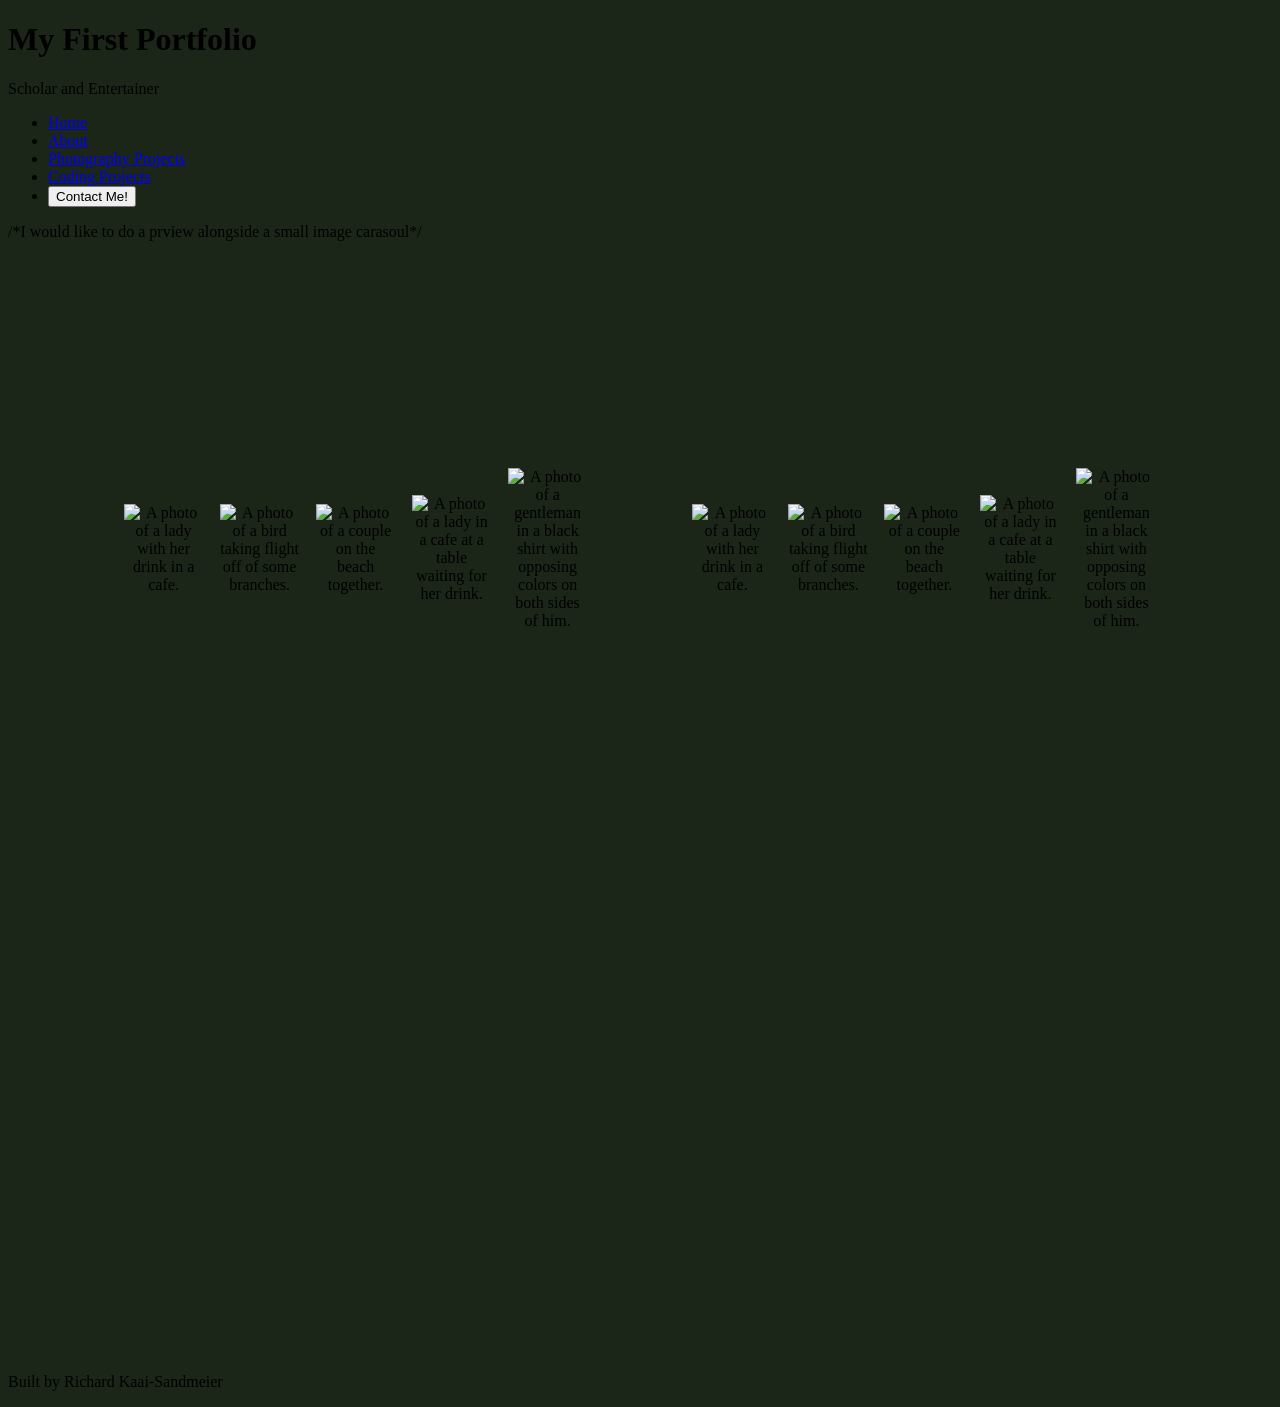
==== index.html @ e30ceefb "Iteration on 5/2/20205 I created the revolving images for my photographs added to this project also " ====
<!DOCTYPE html>
<html lang="en">
<head>
    <meta charset="UTF-8">
    <meta name="viewport" content="width=device-width, initial-scale=1.0">
    <link rel="stylesheet" href="styles.css">
    <title>My First Portfolio</title>
</head>
<body>
    <header>
        <h1>My First Portfolio</h1>
        <p>Scholar and Entertainer</p>
    </header>
    <nav>
        <ul>
            <li><a href="index.html">Home</a></li>
            <li><a href="about.html">About</a></li>
            <li><a href="photography.html">Photography Projects</a></li>
            <li><a href="coding.html">Coding Projects</a></li>
            <li><button popovertarget="popup">Contact Me!</a></li>
        </ul>
    </nav>
    <main>
        
        /*I would like to do a prview alongside a small image carasoul*/
<div class="carousel">
    <div class="group">
        <img src="images/ladyatthecafephoto.webp" alt="A photo of a lady with her drink in a cafe.">
        <img src="images/borbphoto.webp" alt="A photo of a bird taking flight off of some branches.">
        <img src="images/coupleonthebeachphoto.webp" alt="A photo of a couple on the beach together.">
        <img src="images/ladyincafe2photo.webp" alt="A photo of a lady in a cafe at a table waiting for her drink.">
        <img src="images/photo1.webp" alt="A photo of a gentleman in a black shirt with opposing colors on both sides of him.">
    </div>
    <div aria-hidden class="group">
        <img src="images/ladyatthecafephoto.webp" alt="A photo of a lady with her drink in a cafe.">
        <img src="images/borbphoto.webp" alt="A photo of a bird taking flight off of some branches.">
        <img src="images/coupleonthebeachphoto.webp" alt="A photo of a couple on the beach together.">
        <img src="images/ladyincafe2photo.webp" alt="A photo of a lady in a cafe at a table waiting for her drink.">
        <img src="images/photo1.webp" alt="A photo of a gentleman in a black shirt with opposing colors on both sides of him.">
    </div>
</div>

<div class="carousel">
    <div class="group">
        <img src="" alt="">
        <img src="" alt="">
        <img src="" alt="">

        <img src="" alt="">
        <img src="" alt="">
        <img src="" alt="">
    </div>
</div>

<div id="popup" popover>
/* This is a pop up that will happen when they click the contact button */
    <h2>Contact</h2>
    <p>
        Here is how you can contact me!
    </p>
</div>

    </main>
    <footer>
        <p>Built by Richard Kaai-Sandmeier</p>
    </footer>
</body>
</html>
---- styles.css ----
/* CSS by Richard Kaai-Sandmeier*/
/*
Color Pallete
    light grey: #A4A4A6
    dark grey: #1B2619
    dark green: #162607
    light green: #595738
    light brown: #734136
*/

/* GLOBAL (base) MOBILE FIRST */
body{
    background-color: #1B2619;
}

/* carousel video credit from: https://www.youtube.com/watch?v=KD1Yo8a_Qis or coding2go */

.carousel{
    margin: 100px auto;
    width: 90%;
    display: flex;
    overflow-x: auto;
}
.carousel::-webkit-scrollbar{
    display: none;
}

.group{
    display: flex;
    align-items: center;
    justify-content: center;
    animation: spin 10s infinite linear;
}

.group img{
    flex: 0 0 5em;
    height: 25rem;
    padding: .5rem;
    font: 3rem;
    text-align: center;
    align-content: center;
}

@keyframes spin{
    from {translate: 0;}
    to{translate: -100%;}
}
/*Following this logic add a hover effect for when the mouse is on the image and have it show a small description of the image and when it was taken or what it is
Try following along for this video: https://www.youtube.com/watch?v=hr4JiDr7Aec
*/
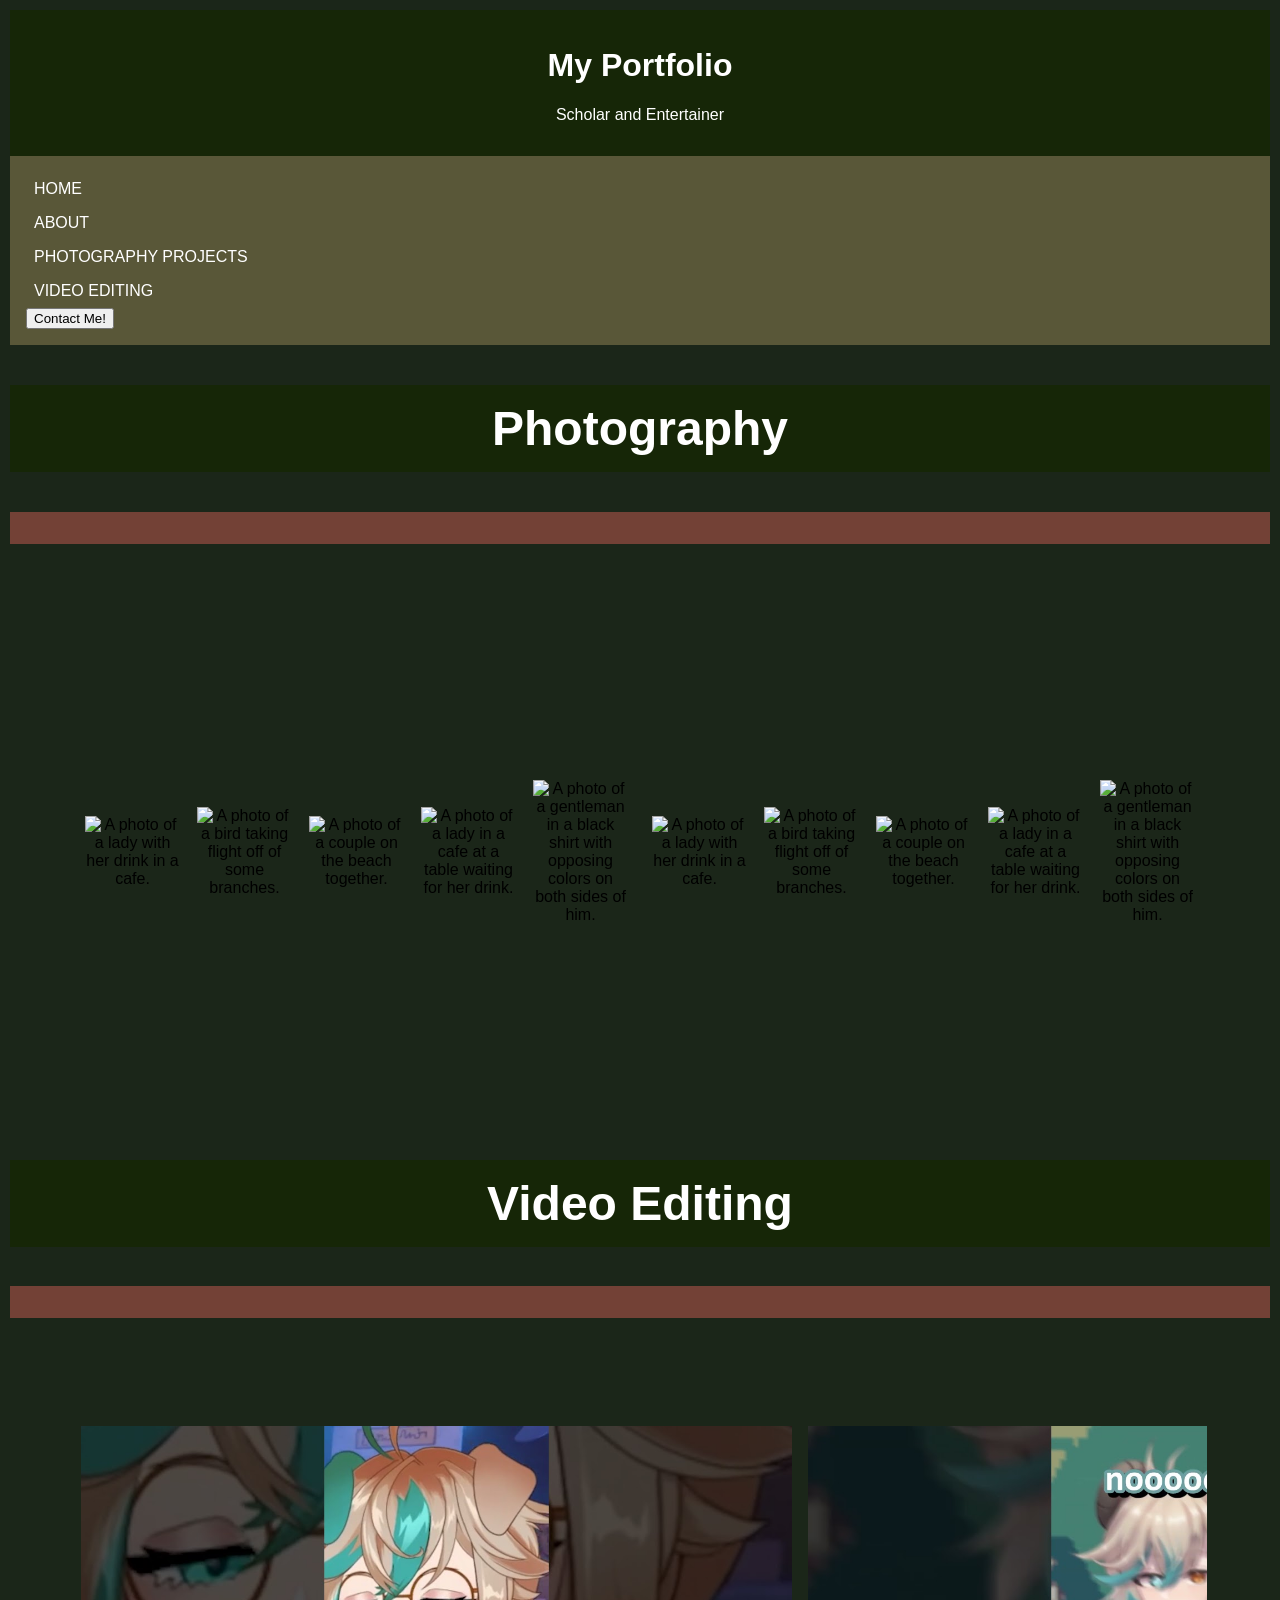
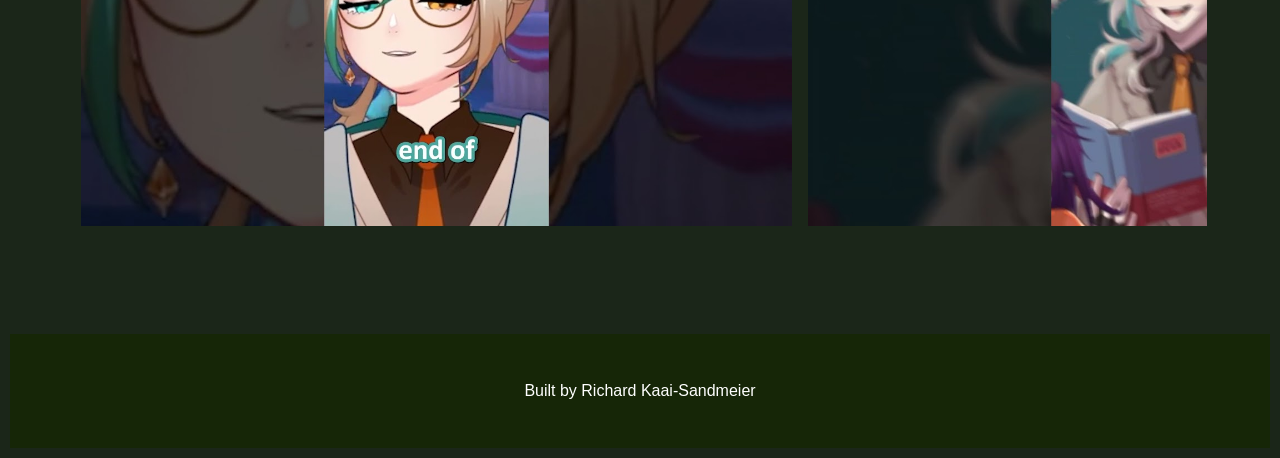
==== commit 23e8863e: "CSS Added and more HTML I added more HTML and Redid some pages. I am trying to make it mobile first " ====
--- a/index.html
+++ b/index.html
@@ -8,61 +8,77 @@
 </head>
 <body>
     <header>
-        <h1>My First Portfolio</h1>
+        <h1>My Portfolio</h1>
         <p>Scholar and Entertainer</p>
     </header>
+
     <nav>
         <ul>
             <li><a href="index.html">Home</a></li>
             <li><a href="about.html">About</a></li>
             <li><a href="photography.html">Photography Projects</a></li>
-            <li><a href="coding.html">Coding Projects</a></li>
+            <li><a href="VideoEditing.html">Video Editing</a></li>
             <li><button popovertarget="popup">Contact Me!</a></li>
         </ul>
     </nav>
-    <main>
-        
-        /*I would like to do a prview alongside a small image carasoul*/
-<div class="carousel">
-    <div class="group">
-        <img src="images/ladyatthecafephoto.webp" alt="A photo of a lady with her drink in a cafe.">
-        <img src="images/borbphoto.webp" alt="A photo of a bird taking flight off of some branches.">
-        <img src="images/coupleonthebeachphoto.webp" alt="A photo of a couple on the beach together.">
-        <img src="images/ladyincafe2photo.webp" alt="A photo of a lady in a cafe at a table waiting for her drink.">
-        <img src="images/photo1.webp" alt="A photo of a gentleman in a black shirt with opposing colors on both sides of him.">
+
+<main>
+    <div class="title">
+        <h2>Photography</h2>
+        <p></p>
+        <div class="carousel">
+            <div class="group">
+                <img src="images/ladyatthecafephoto.webp" alt="A photo of a lady with her drink in a cafe.">
+                <img src="images/borbphoto.webp" alt="A photo of a bird taking flight off of some branches.">
+                <img src="images/coupleonthebeachphoto.webp" alt="A photo of a couple on the beach together.">
+                <img src="images/ladyincafe2photo.webp" alt="A photo of a lady in a cafe at a table waiting for her drink.">
+                <img src="images/photo1.webp" alt="A photo of a gentleman in a black shirt with opposing colors on both sides of him.">
+            </div>
+            <div aria-hidden class="group">
+                <img src="images/ladyatthecafephoto.webp" alt="A photo of a lady with her drink in a cafe.">
+                <img src="images/borbphoto.webp" alt="A photo of a bird taking flight off of some branches.">
+                <img src="images/coupleonthebeachphoto.webp" alt="A photo of a couple on the beach together.">
+                <img src="images/ladyincafe2photo.webp" alt="A photo of a lady in a cafe at a table waiting for her drink.">
+                <img src="images/photo1.webp" alt="A photo of a gentleman in a black shirt with opposing colors on both sides of him.">
+            </div>
+        </div>
     </div>
-    <div aria-hidden class="group">
-        <img src="images/ladyatthecafephoto.webp" alt="A photo of a lady with her drink in a cafe.">
-        <img src="images/borbphoto.webp" alt="A photo of a bird taking flight off of some branches.">
-        <img src="images/coupleonthebeachphoto.webp" alt="A photo of a couple on the beach together.">
-        <img src="images/ladyincafe2photo.webp" alt="A photo of a lady in a cafe at a table waiting for her drink.">
-        <img src="images/photo1.webp" alt="A photo of a gentleman in a black shirt with opposing colors on both sides of him.">
+
+    <div class="title">
+        <h2>Video Editing</h2>
+        <p></p>
+        <div class="carousel">
+            <div class="group">
+                <img src="Images/TT (1).jpg" alt="Thumbnail for the first tiktok of atlas which has end of as text.">
+                <img src="Images/TT (2).jpg" alt="Atlas screaming nooooooo in response to something happening in game">
+                <img src="Images/TT (3).jpg" alt="A surprised picture of Atlas as a thumbnail for tiktok">
+                <img src="Images/YT 1.jpg" alt="Thumbnail of one of Richie's first YT videos on escape from Tarkov">
+                <img src="Images/TT (4).jpg" alt="A video fo Atlas reading chat">
+                <img src="Images/TT (5).jpg" alt="A thumbnail of Atlas in a dog form as the thumbnail.">
+                <img src="Images/YT 2.jpg" alt="The last video that Richie has edited which was on a horror game.">
+
+                <img src="Images/TT (1).jpg" alt="Thumbnail for the first tiktok of atlas which has end of as text.">
+                <img src="Images/TT (2).jpg" alt="Atlas screaming nooooooo in response to something happening in game">
+                <img src="Images/TT (3).jpg" alt="A surprised picture of Atlas as a thumbnail for tiktok">
+                <img src="Images/YT 1.jpg" alt="Thumbnail of one of Richie's first YT videos on escape from Tarkov">
+                <img src="Images/TT (4).jpg" alt="A video fo Atlas reading chat">
+                <img src="Images/TT (5).jpg" alt="A thumbnail of Atlas in a dog form as the thumbnail.">
+                <img src="Images/YT 2.jpg" alt="The last video that Richie has edited which was on a horror game.">
+            </div>
+        </div>
     </div>
-</div>
 
-<div class="carousel">
-    <div class="group">
-        <img src="" alt="">
-        <img src="" alt="">
-        <img src="" alt="">
+    <div id="popup" popover>
+    /* This is a pop up that will happen when they click the contact button */
+        <h2>Contact</h2>
+        <p>
+            Here is how you can contact me!
+        </p>
+    </div>
+</main>
 
-        <img src="" alt="">
-        <img src="" alt="">
-        <img src="" alt="">
-    </div>
-</div>
-
-<div id="popup" popover>
-/* This is a pop up that will happen when they click the contact button */
-    <h2>Contact</h2>
-    <p>
-        Here is how you can contact me!
-    </p>
-</div>
-
-    </main>
-    <footer>
-        <p>Built by Richard Kaai-Sandmeier</p>
-    </footer>
+<footer>
+    <p>Built by Richard Kaai-Sandmeier</p>
+</footer>
 </body>
 </html>
--- a/styles.css
+++ b/styles.css
@@ -11,6 +11,61 @@
 /* GLOBAL (base) MOBILE FIRST */
 body{
     background-color: #1B2619;
+    margin: 0;
+    padding: 10px;
+    font-family: Verdana, Geneva, Tahoma, sans-serif;
+}
+
+header {
+    background-color: #162607;
+    color: white;
+    text-align: center;
+    padding: 1rem;
+}
+
+nav {
+    background-color: #595738;
+    padding: 1rem;
+    display: flex;
+}
+
+nav ul {
+    list-style: none;
+    margin: 0;
+    padding: 0;
+}
+
+nav a {
+    color: white;
+    text-decoration: none;
+    padding: 0.5rem;
+    display: inline-block;
+    text-transform:uppercase;
+}
+nav a:hover {
+    background-color: #734136;
+}
+
+.title h2{
+    font-size: 3rem;
+    background-color: #162607;
+    color: white;
+    text-align: center;
+    padding: 1rem;
+}
+.title p{
+    font-size: 1.5rem;
+    background-color: #734136;
+    color: white;
+    text-align: center;
+    padding: 1rem;
+}
+
+footer{
+    background-color: #162607;
+    padding: 2rem;
+    text-align: center;
+    color: white;
 }
 
 /* carousel video credit from: https://www.youtube.com/watch?v=KD1Yo8a_Qis or coding2go */
@@ -21,6 +76,7 @@
     display: flex;
     overflow-x: auto;
 }
+
 .carousel::-webkit-scrollbar{
     display: none;
 }
@@ -30,10 +86,26 @@
     align-items: center;
     justify-content: center;
     animation: spin 10s infinite linear;
+    width:auto;
+}
+.group2{
+    display: flex;
+    align-items: center;
+    justify-content: center;
+    animation: spin 27s infinite linear;
+    width:auto;
 }
 
 .group img{
-    flex: 0 0 5em;
+    flex: 0 0 6em;
+    height: 25rem;
+    padding: .5rem;
+    font: 3rem;
+    text-align: center;
+    align-content: center;
+}
+.group2 img{
+    flex: 0 0 6em;
     height: 25rem;
     padding: .5rem;
     font: 3rem;
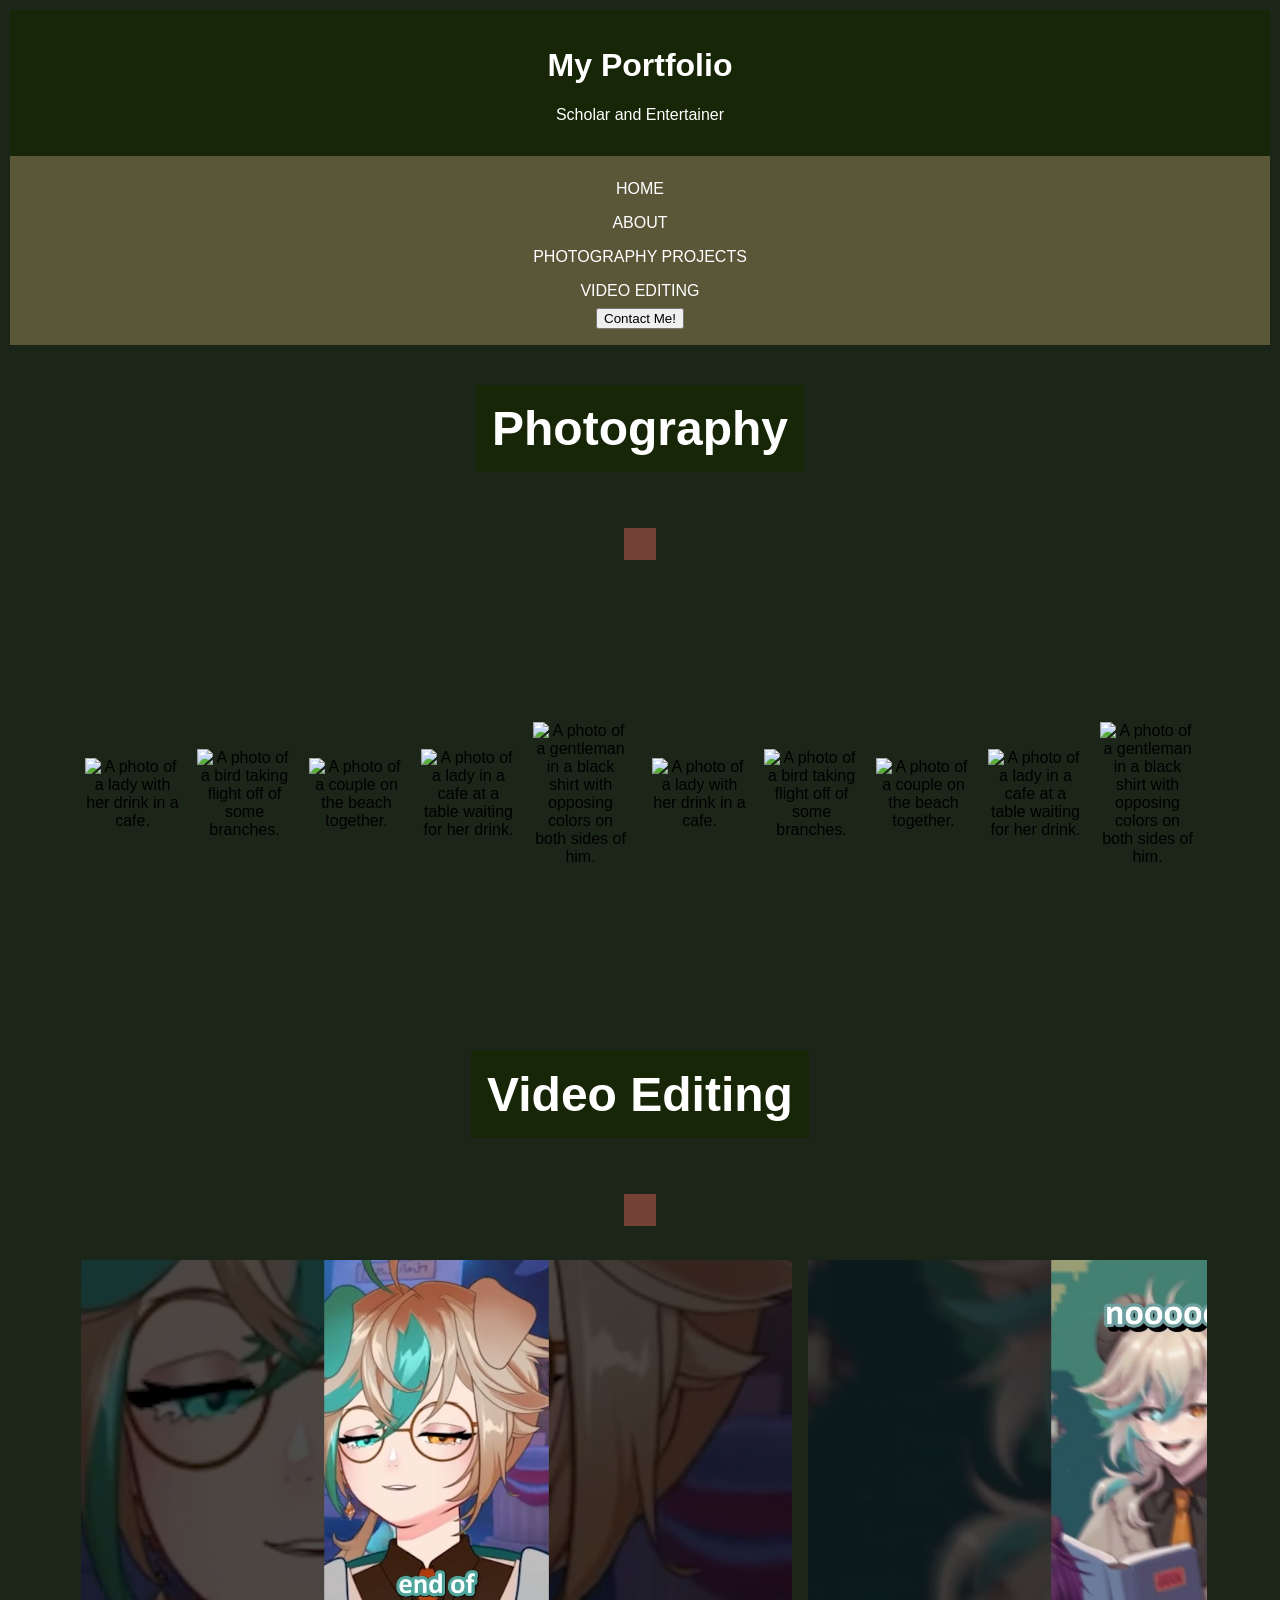
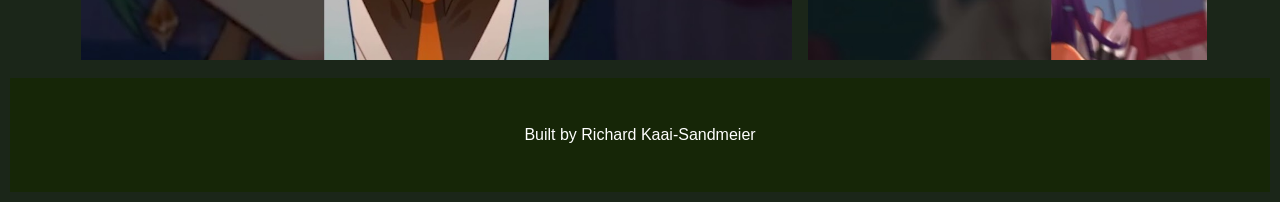
==== commit 8fb0f8f6: "Some CSS Work and HTML Fixing once again" ====
--- a/index.html
+++ b/index.html
@@ -56,7 +56,8 @@
                 <img src="Images/TT (4).jpg" alt="A video fo Atlas reading chat">
                 <img src="Images/TT (5).jpg" alt="A thumbnail of Atlas in a dog form as the thumbnail.">
                 <img src="Images/YT 2.jpg" alt="The last video that Richie has edited which was on a horror game.">
-
+            </div>
+            <div aria-hidden class="group">
                 <img src="Images/TT (1).jpg" alt="Thumbnail for the first tiktok of atlas which has end of as text.">
                 <img src="Images/TT (2).jpg" alt="Atlas screaming nooooooo in response to something happening in game">
                 <img src="Images/TT (3).jpg" alt="A surprised picture of Atlas as a thumbnail for tiktok">
@@ -68,12 +69,19 @@
         </div>
     </div>
 
-    <div id="popup" popover>
-    /* This is a pop up that will happen when they click the contact button */
+    <div class="popup" id="popup" popover>
         <h2>Contact</h2>
+        <h3>
+            Here is how you can contact me!
+        </h3>
         <p>
-            Here is how you can contact me!
+            Phone: (951)348-9174
         </p>
+            Email: KaaiSandmeierrichard@gmail.com
+        <p>
+            Other Social Media: @richard_kaai_sandmeier
+        </p>
+        <p class="endmessage">Please click anywhere outside the box to close it.</p>
     </div>
 </main>
 
--- a/styles.css
+++ b/styles.css
@@ -27,6 +27,8 @@
     background-color: #595738;
     padding: 1rem;
     display: flex;
+    justify-content: center;
+    text-align: center;
 }
 
 nav ul {
@@ -54,11 +56,16 @@
     padding: 1rem;
 }
 .title p{
-    font-size: 1.5rem;
+    font-size: 1rem;
     background-color: #734136;
     color: white;
     text-align: center;
     padding: 1rem;
+}
+.title {
+    display: flex;
+    flex-direction: column;
+    align-items: center;
 }
 
 footer{
@@ -68,13 +75,28 @@
     color: white;
 }
 
+.popup{
+    background-color: #1B2619;
+    color: white;
+    text-align: center;
+    padding: 2rem;
+    position: fixed;
+}
+
+.endmessage{
+    font-size: .75rem;
+    color: #A4A4A6;
+}
+
+
 /* carousel video credit from: https://www.youtube.com/watch?v=KD1Yo8a_Qis or coding2go */
 
 .carousel{
-    margin: 100px auto;
+    margin: 10px auto;
     width: 90%;
     display: flex;
     overflow-x: auto;
+    ;
 }
 
 .carousel::-webkit-scrollbar{
@@ -88,23 +110,8 @@
     animation: spin 10s infinite linear;
     width:auto;
 }
-.group2{
-    display: flex;
-    align-items: center;
-    justify-content: center;
-    animation: spin 27s infinite linear;
-    width:auto;
-}
 
 .group img{
-    flex: 0 0 6em;
-    height: 25rem;
-    padding: .5rem;
-    font: 3rem;
-    text-align: center;
-    align-content: center;
-}
-.group2 img{
     flex: 0 0 6em;
     height: 25rem;
     padding: .5rem;
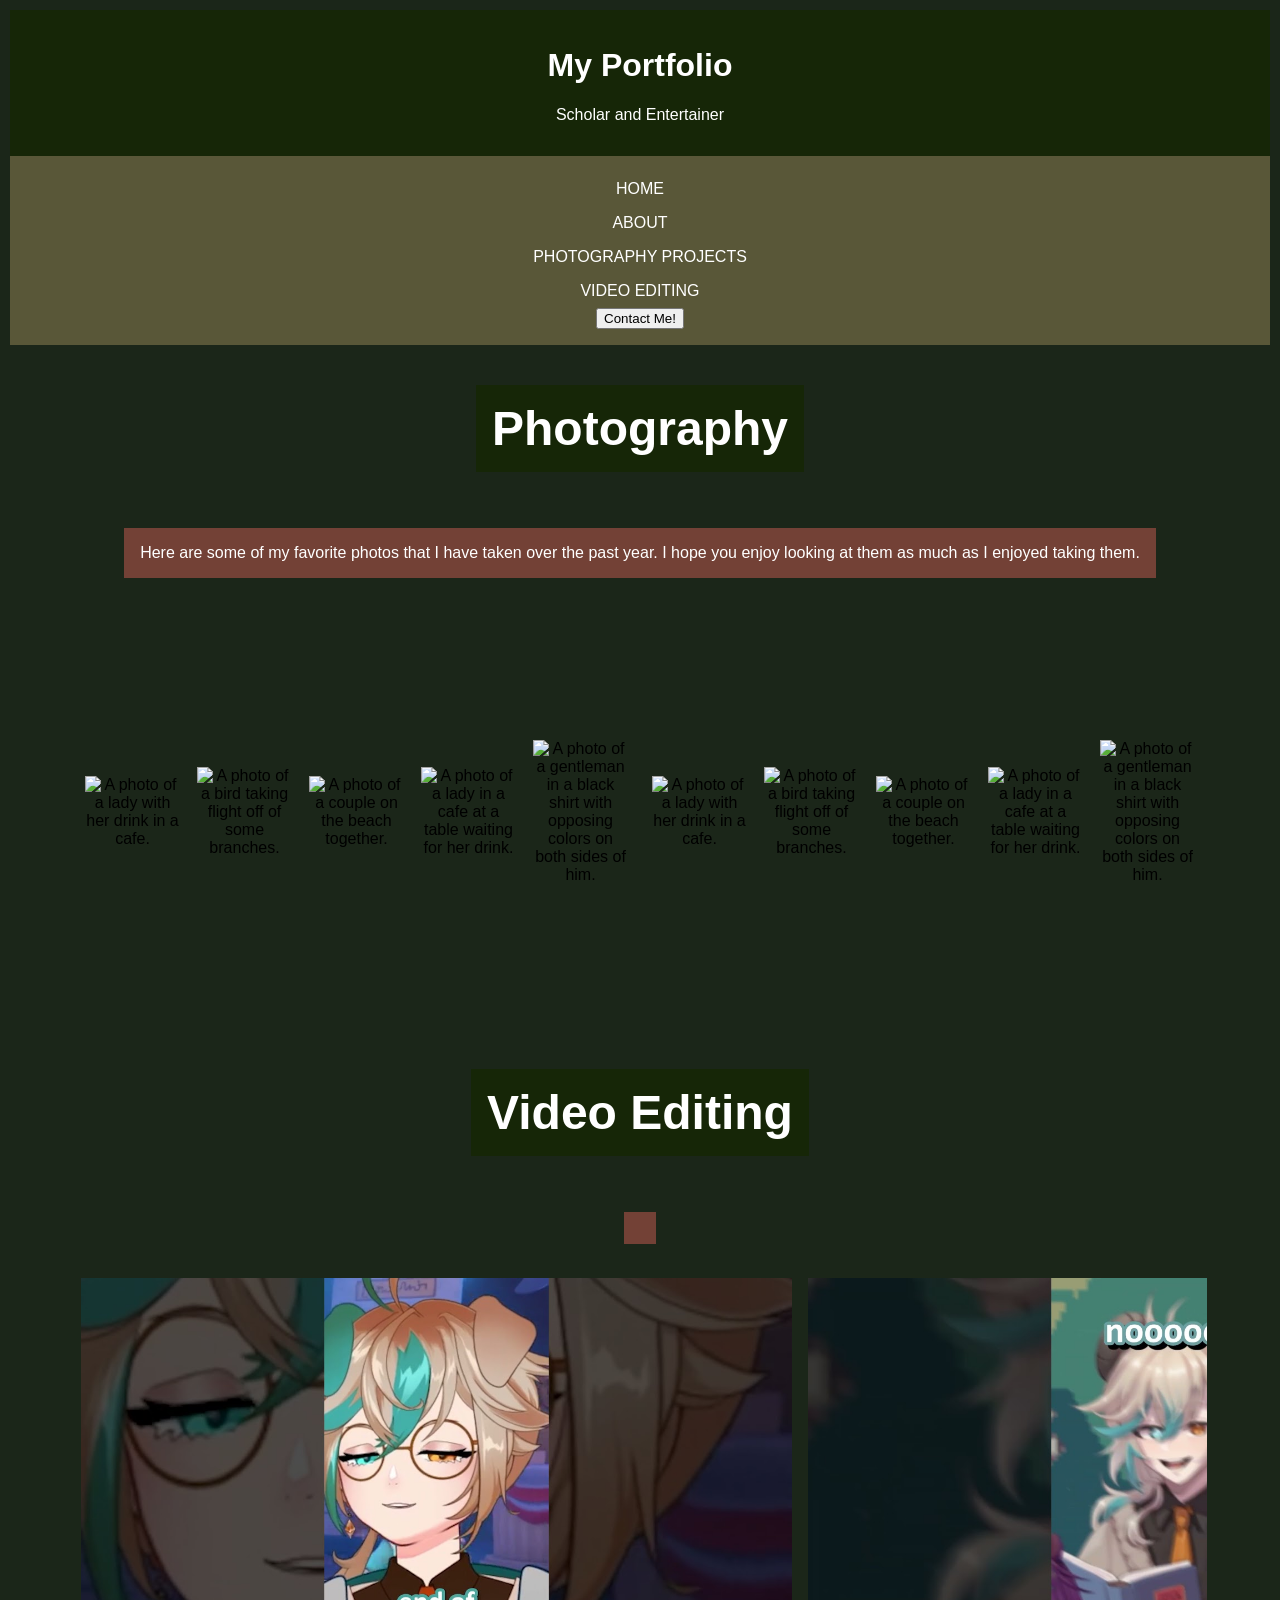
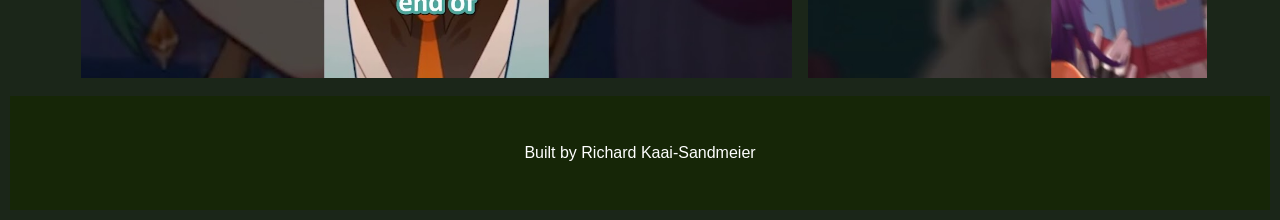
==== commit e7273b03: "Update index.html" ====
--- a/index.html
+++ b/index.html
@@ -25,7 +25,9 @@
 <main>
     <div class="title">
         <h2>Photography</h2>
-        <p></p>
+        <p>
+            Here are some of my favorite photos that I have taken over the past year. I hope you enjoy looking at them as much as I enjoyed taking them.
+        </p>
         <div class="carousel">
             <div class="group">
                 <img src="images/ladyatthecafephoto.webp" alt="A photo of a lady with her drink in a cafe.">
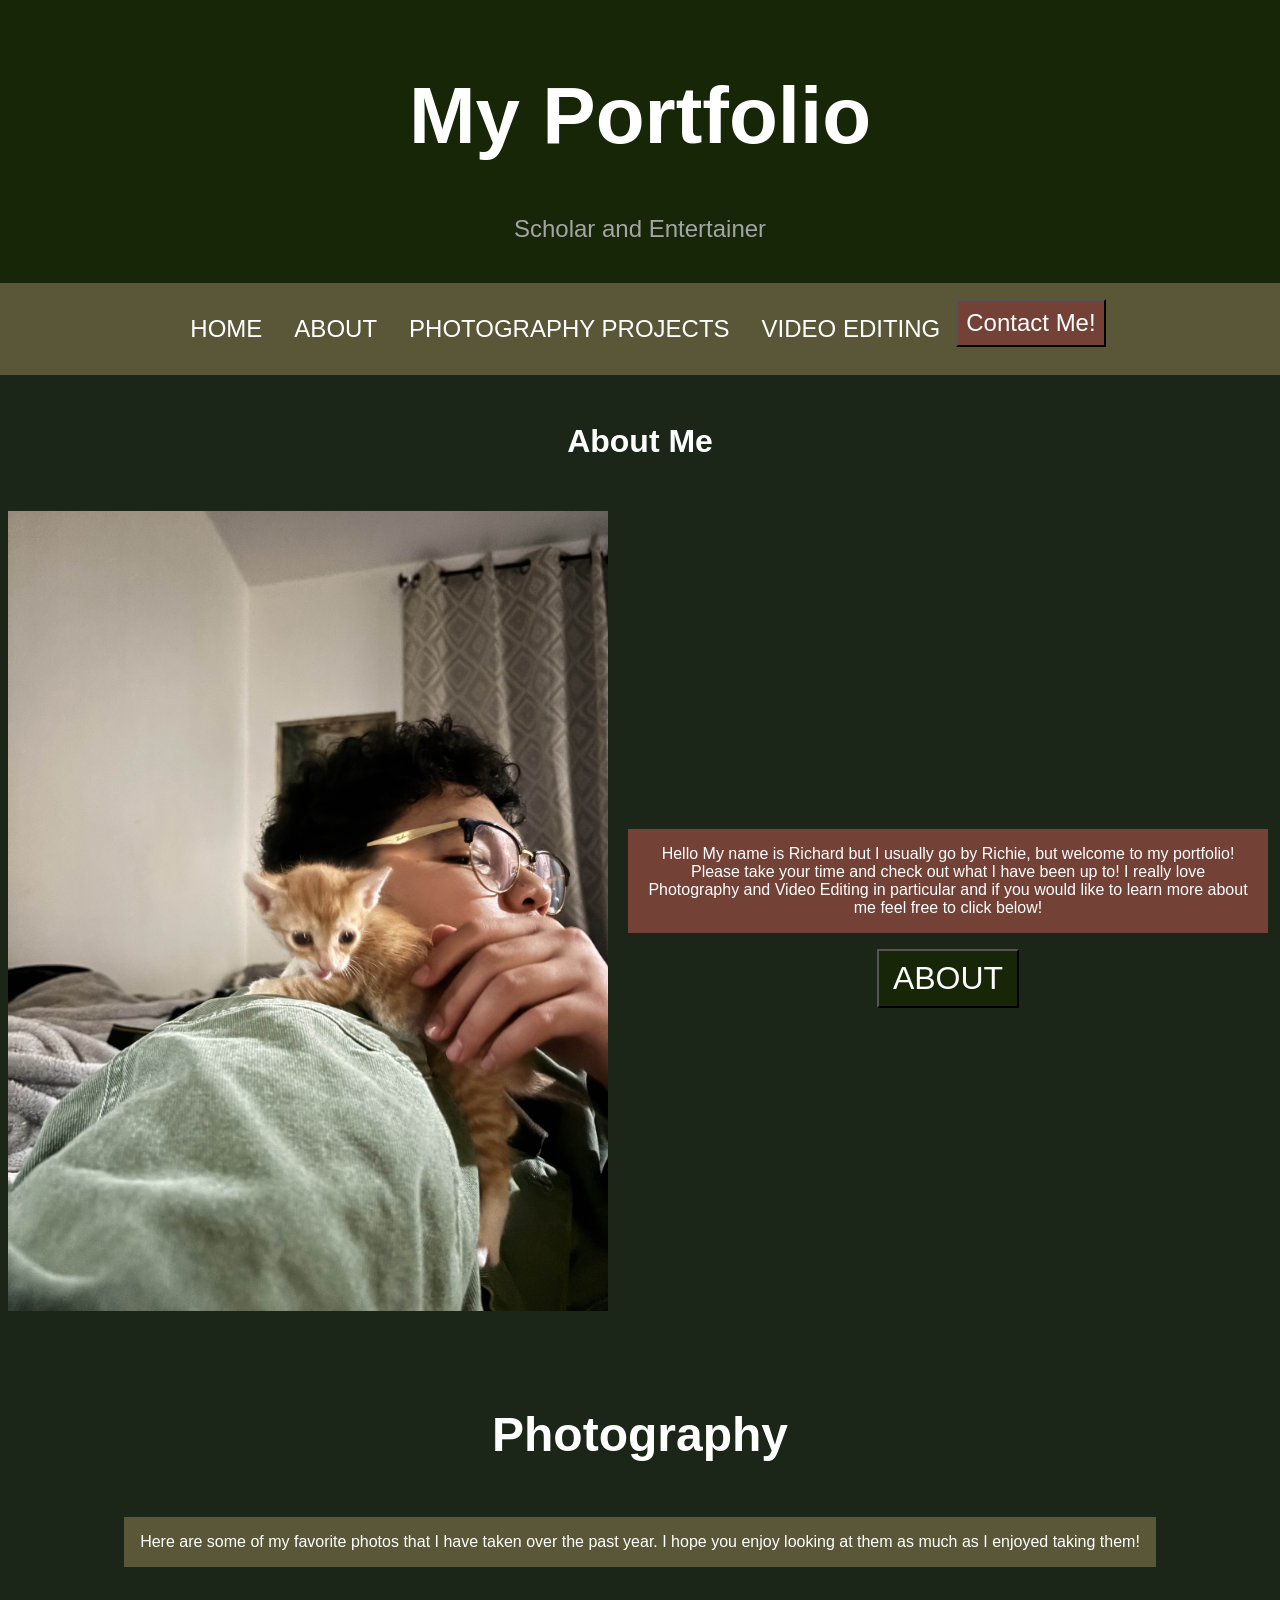
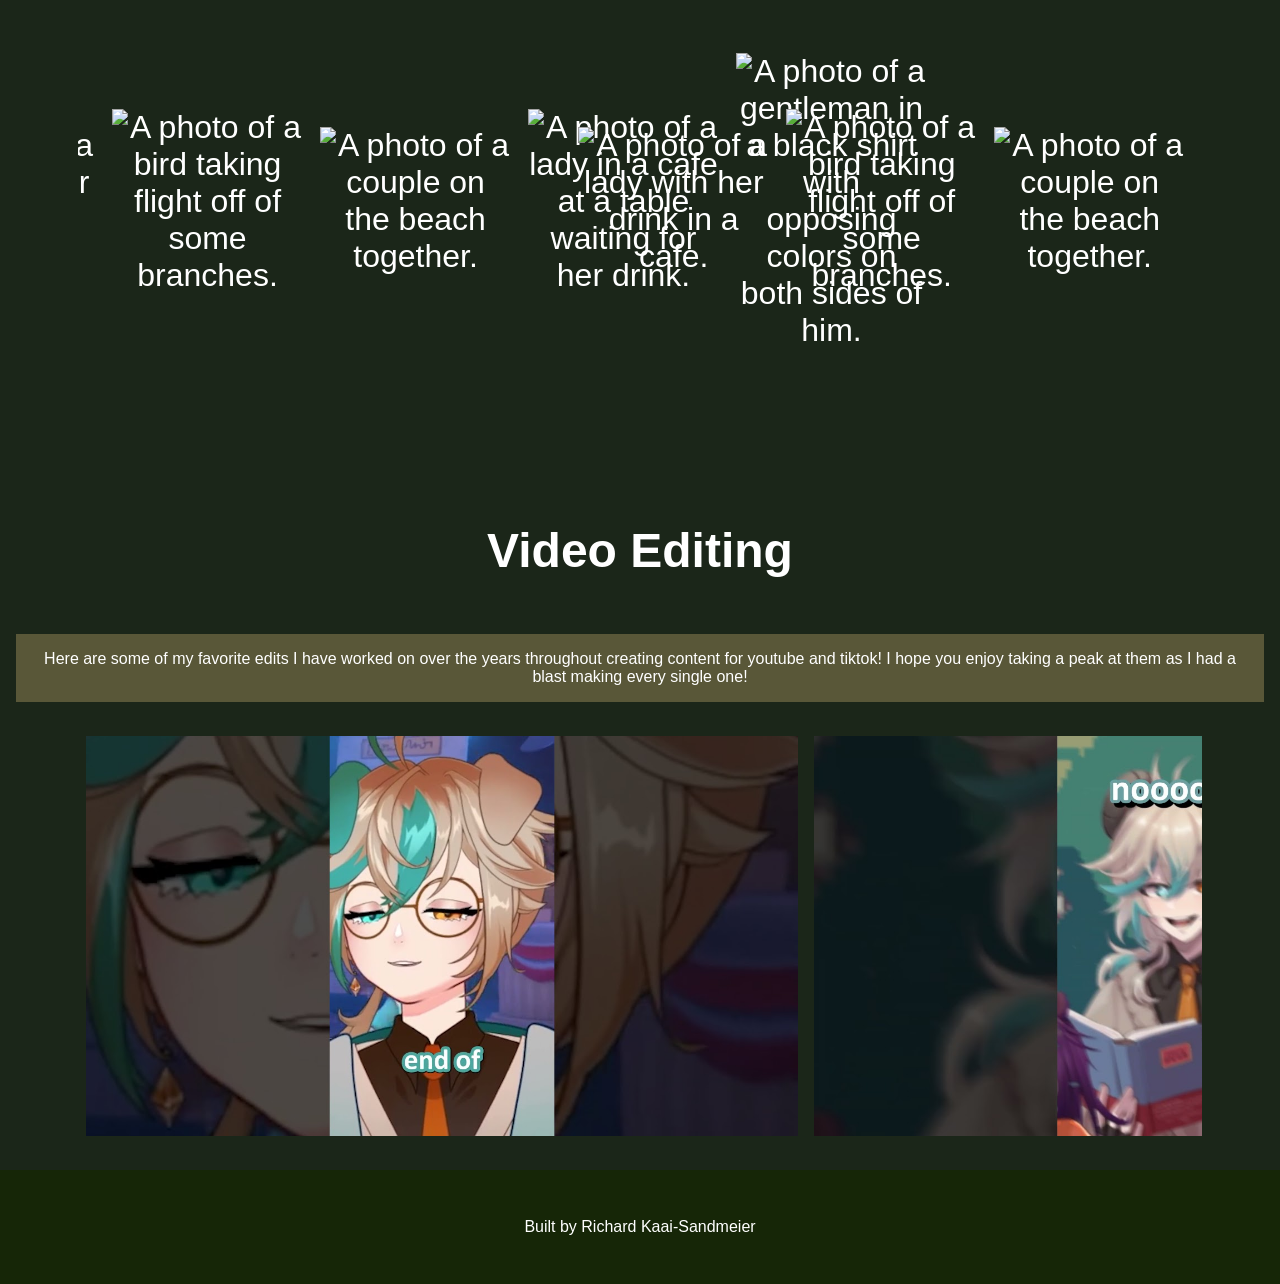
==== commit 23585b29: "Finished Project with Navs on both Photography and Video Editing Added About Section Completed as we" ====
--- a/index.html
+++ b/index.html
@@ -1,94 +1,109 @@
 <!DOCTYPE html>
 <html lang="en">
-<head>
-    <meta charset="UTF-8">
-    <meta name="viewport" content="width=device-width, initial-scale=1.0">
-    <link rel="stylesheet" href="styles.css">
-    <title>My First Portfolio</title>
-</head>
-<body>
-    <header>
-        <h1>My Portfolio</h1>
-        <p>Scholar and Entertainer</p>
-    </header>
+    <head>
+        <meta charset="UTF-8">
+        <meta name="viewport" content="width=device-width, initial-scale=1.0">
+        <link rel="stylesheet" href="styles.css">
+        <title>My First Portfolio</title>
+    </head>
+    <body>
+        <header>
+            <h1>My Portfolio</h1>
+            <p>Scholar and Entertainer</p>
+        </header>
 
-    <nav>
-        <ul>
-            <li><a href="index.html">Home</a></li>
-            <li><a href="about.html">About</a></li>
-            <li><a href="photography.html">Photography Projects</a></li>
-            <li><a href="VideoEditing.html">Video Editing</a></li>
-            <li><button popovertarget="popup">Contact Me!</a></li>
-        </ul>
-    </nav>
+        <nav>
+            <ul>
+                <li><a href="index.html">Home</a></li>
+                <li><a href="about.html">About</a></li>
+                <li><a href="photography.html">Photography Projects</a></li>
+                <li><a href="VideoEditing.html">Video Editing</a></li>
+                <li><button popovertarget="popup">Contact Me!</a></li>
+            </ul>
+        </nav>
 
-<main>
-    <div class="title">
-        <h2>Photography</h2>
-        <p>
-            Here are some of my favorite photos that I have taken over the past year. I hope you enjoy looking at them as much as I enjoyed taking them.
-        </p>
-        <div class="carousel">
-            <div class="group">
-                <img src="images/ladyatthecafephoto.webp" alt="A photo of a lady with her drink in a cafe.">
-                <img src="images/borbphoto.webp" alt="A photo of a bird taking flight off of some branches.">
-                <img src="images/coupleonthebeachphoto.webp" alt="A photo of a couple on the beach together.">
-                <img src="images/ladyincafe2photo.webp" alt="A photo of a lady in a cafe at a table waiting for her drink.">
-                <img src="images/photo1.webp" alt="A photo of a gentleman in a black shirt with opposing colors on both sides of him.">
+        <main>
+            <div class="Introduction">
+                <h2 class="title">About Me</h2>
+                    <img src="Images/Richie.jpg" alt="A photo of Richie with a cat.">
+                <div>
+                        <p>
+                            Hello My name is Richard but I usually go by Richie, but welcome to my portfolio! Please take your time and
+                            check out what I have been up to! I really love Photography and Video Editing in particular and if you would like to learn more about me
+                            feel free to click below!
+                        </p>
+                        <button><a href="about.html">About</a></button>
+                </div>
             </div>
-            <div aria-hidden class="group">
-                <img src="images/ladyatthecafephoto.webp" alt="A photo of a lady with her drink in a cafe.">
-                <img src="images/borbphoto.webp" alt="A photo of a bird taking flight off of some branches.">
-                <img src="images/coupleonthebeachphoto.webp" alt="A photo of a couple on the beach together.">
-                <img src="images/ladyincafe2photo.webp" alt="A photo of a lady in a cafe at a table waiting for her drink.">
-                <img src="images/photo1.webp" alt="A photo of a gentleman in a black shirt with opposing colors on both sides of him.">
+            <div class="title">
+                <h2>Photography</h2>
+                <p>
+                    Here are some of my favorite photos that I have taken over the past year. I hope you enjoy looking at them as much as I enjoyed taking them!
+                </p>
+                <div class="carousel">
+                    <div class="group">
+                        <img src="images/ladyatthecafephoto.webp" alt="A photo of a lady with her drink in a cafe.">
+                        <img src="images/borbphoto.webp" alt="A photo of a bird taking flight off of some branches.">
+                        <img src="images/coupleonthebeachphoto.webp" alt="A photo of a couple on the beach together.">
+                        <img src="images/ladyincafe2photo.webp" alt="A photo of a lady in a cafe at a table waiting for her drink.">
+                        <img src="images/photo1.webp" alt="A photo of a gentleman in a black shirt with opposing colors on both sides of him.">
+                    </div>
+                    <div aria-hidden class="group">
+                        <img src="images/ladyatthecafephoto.webp" alt="A photo of a lady with her drink in a cafe.">
+                        <img src="images/borbphoto.webp" alt="A photo of a bird taking flight off of some branches.">
+                        <img src="images/coupleonthebeachphoto.webp" alt="A photo of a couple on the beach together.">
+                        <img src="images/ladyincafe2photo.webp" alt="A photo of a lady in a cafe at a table waiting for her drink.">
+                        <img src="images/photo1.webp" alt="A photo of a gentleman in a black shirt with opposing colors on both sides of him.">
+                    </div>
+                </div>
             </div>
-        </div>
-    </div>
 
-    <div class="title">
-        <h2>Video Editing</h2>
-        <p></p>
-        <div class="carousel">
-            <div class="group">
-                <img src="Images/TT (1).jpg" alt="Thumbnail for the first tiktok of atlas which has end of as text.">
-                <img src="Images/TT (2).jpg" alt="Atlas screaming nooooooo in response to something happening in game">
-                <img src="Images/TT (3).jpg" alt="A surprised picture of Atlas as a thumbnail for tiktok">
-                <img src="Images/YT 1.jpg" alt="Thumbnail of one of Richie's first YT videos on escape from Tarkov">
-                <img src="Images/TT (4).jpg" alt="A video fo Atlas reading chat">
-                <img src="Images/TT (5).jpg" alt="A thumbnail of Atlas in a dog form as the thumbnail.">
-                <img src="Images/YT 2.jpg" alt="The last video that Richie has edited which was on a horror game.">
+            <div class="title">
+                <h2>Video Editing</h2>
+                <p>
+                    Here are some of my favorite edits I have worked on over the years throughout creating content for youtube and tiktok! I hope you enjoy taking a peak at them as I had a blast making every single one!
+                </p>
+
+                <div class="carousel">
+                    <div class="group">
+                        <img src="Images/TT (1).jpg" alt="Thumbnail for the first tiktok of atlas which has end of as text.">
+                        <img src="Images/TT (2).jpg" alt="Atlas screaming nooooooo in response to something happening in game">
+                        <img src="Images/TT (3).jpg" alt="A surprised picture of Atlas as a thumbnail for tiktok">
+                        <img src="Images/YT 1.jpg" alt="Thumbnail of one of Richie's first YT videos on escape from Tarkov">
+                        <img src="Images/TT (4).jpg" alt="A video fo Atlas reading chat">
+                        <img src="Images/TT (5).jpg" alt="A thumbnail of Atlas in a dog form as the thumbnail.">
+                        <img src="Images/YT 2.jpg" alt="The last video that Richie has edited which was on a horror game.">
+                    </div>
+                    <div aria-hidden class="group">
+                        <img src="Images/TT (1).jpg" alt="Thumbnail for the first tiktok of atlas which has end of as text.">
+                        <img src="Images/TT (2).jpg" alt="Atlas screaming nooooooo in response to something happening in game">
+                        <img src="Images/TT (3).jpg" alt="A surprised picture of Atlas as a thumbnail for tiktok">
+                        <img src="Images/YT 1.jpg" alt="Thumbnail of one of Richie's first YT videos on escape from Tarkov">
+                        <img src="Images/TT (4).jpg" alt="A video fo Atlas reading chat">
+                        <img src="Images/TT (5).jpg" alt="A thumbnail of Atlas in a dog form as the thumbnail.">
+                        <img src="Images/YT 2.jpg" alt="The last video that Richie has edited which was on a horror game.">
+                    </div>
+                </div>
             </div>
-            <div aria-hidden class="group">
-                <img src="Images/TT (1).jpg" alt="Thumbnail for the first tiktok of atlas which has end of as text.">
-                <img src="Images/TT (2).jpg" alt="Atlas screaming nooooooo in response to something happening in game">
-                <img src="Images/TT (3).jpg" alt="A surprised picture of Atlas as a thumbnail for tiktok">
-                <img src="Images/YT 1.jpg" alt="Thumbnail of one of Richie's first YT videos on escape from Tarkov">
-                <img src="Images/TT (4).jpg" alt="A video fo Atlas reading chat">
-                <img src="Images/TT (5).jpg" alt="A thumbnail of Atlas in a dog form as the thumbnail.">
-                <img src="Images/YT 2.jpg" alt="The last video that Richie has edited which was on a horror game.">
+
+            <div class="popup" id="popup" popover>
+                <h2>Contact</h2>
+                <h3>
+                    Here is how you can contact me!
+                </h3>
+                <p>
+                    Phone: (951)348-9174
+                </p>
+                    Email: KaaiSandmeierrichard@gmail.com
+                <p>
+                    Other Social Media: @richard_kaai_sandmeier
+                </p>
+                <p class="endmessage">Please click anywhere outside the box to close it.</p>
             </div>
-        </div>
-    </div>
+        </main>
 
-    <div class="popup" id="popup" popover>
-        <h2>Contact</h2>
-        <h3>
-            Here is how you can contact me!
-        </h3>
-        <p>
-            Phone: (951)348-9174
-        </p>
-            Email: KaaiSandmeierrichard@gmail.com
-        <p>
-            Other Social Media: @richard_kaai_sandmeier
-        </p>
-        <p class="endmessage">Please click anywhere outside the box to close it.</p>
-    </div>
-</main>
-
-<footer>
-    <p>Built by Richard Kaai-Sandmeier</p>
-</footer>
-</body>
+        <footer>
+            <p>Built by Richard Kaai-Sandmeier</p>
+        </footer>
+    </body>
 </html>
--- a/styles.css
+++ b/styles.css
@@ -12,8 +12,15 @@
 body{
     background-color: #1B2619;
     margin: 0;
-    padding: 10px;
     font-family: Verdana, Geneva, Tahoma, sans-serif;
+}
+
+h1{
+    font-size: 5rem;
+}
+header p{
+    font-size: 1.5rem;
+    color: #A4A4A6;
 }
 
 header {
@@ -21,6 +28,7 @@
     color: white;
     text-align: center;
     padding: 1rem;
+    display: flexbox;
 }
 
 nav {
@@ -29,6 +37,7 @@
     display: flex;
     justify-content: center;
     text-align: center;
+    font-size: 1.5rem;
 }
 
 nav ul {
@@ -40,29 +49,87 @@
 nav a {
     color: white;
     text-decoration: none;
+    padding: 1rem;
+    display: flex;
+    align-items: center;
+    justify-content: center;
+    text-transform:uppercase;
+}
+nav a:hover {
+    background-color: #734136;
+}
+
+nav button{
+    background-color: #734136;
+    font-size: 1.5rem;
+    text-decoration: none;
+    text-align: center;
+    color: white;
+    padding:0.5rem;
+}
+
+.Introduction{
+    display: flex;
+    flex-direction: column;
+    align-items: center;
+}
+
+.Introduction img{
+    height: 35rem;
+    padding: .5rem;
+    font: 3rem;
+    text-align: center;
+}
+
+.Introduction > div{
+    width: 100%;
+    max-width: 80%;
+    text-align: center;
+    margin: 0 auto;
+}
+
+.Introduction p{
+    font-size: 1rem;
+    background-color: #734136;
+    color: white;
+    text-align: center;
+    padding: 1rem;
+}
+
+.Introduction button{
+    background-color: #162607;
+    font-size: 2rem;
+    text-decoration: none;
+    text-align: center;
+    margin: 1rem auto 0;
+    display: block;
+}
+
+.Introduction a{
+    color: white;
+    text-decoration: none;
     padding: 0.5rem;
     display: inline-block;
     text-transform:uppercase;
 }
-nav a:hover {
-    background-color: #734136;
-}
-
-.title h2{
-    font-size: 3rem;
-    background-color: #162607;
-    color: white;
-    text-align: center;
+
+
+
+.title, .Introduction h2{
+    font-size: 2rem;
+    color: white;
+    text-align: center;
+    padding: 1rem;
     padding: 1rem;
 }
 .title p{
     font-size: 1rem;
-    background-color: #734136;
-    color: white;
-    text-align: center;
-    padding: 1rem;
-}
-.title {
+    background-color: #595738;
+    color: white;
+    text-align: center;
+    padding: 1rem;
+}
+.title{
     display: flex;
     flex-direction: column;
     align-items: center;
@@ -88,6 +155,31 @@
     color: #A4A4A6;
 }
 
+ul.aboutme{
+    color: white;
+    padding: 2rem;
+    font-size: 1.5rem;
+    background-color: #595738;
+    list-style: numbered;
+}
+
+.button{
+    background-color: #734136;
+    font-size: 1.5rem;
+    text-decoration: none;
+    text-align: center;
+    color: white;
+    padding:0.5rem;
+    margin: 1rem auto 0;
+    display: block;
+}
+.button a{
+    color: white;
+    text-decoration: none;
+    padding: 0.5rem;
+    display: inline-block;
+    text-transform:uppercase;
+}
 
 /* carousel video credit from: https://www.youtube.com/watch?v=KD1Yo8a_Qis or coding2go */
 
@@ -124,6 +216,91 @@
     from {translate: 0;}
     to{translate: -100%;}
 }
-/*Following this logic add a hover effect for when the mouse is on the image and have it show a small description of the image and when it was taken or what it is
-Try following along for this video: https://www.youtube.com/watch?v=hr4JiDr7Aec
-*/+
+ul{
+    list-style: none;
+}
+
+.photography-nav li, .video-nav li{
+    padding: 1rem;
+    background-color: #595738;
+    color: white;
+    margin: 0.5rem auto;
+    width: 80%;
+    text-align: center;
+}
+
+.photography-nav a, .video-nav a{
+    color: white;
+    text-decoration: none;
+    padding: 0.5rem;
+    display: inline-block;
+    text-transform:uppercase;
+    font-size: 1.5rem;
+}
+
+.photography-nav a:hover, .video-nav a:hover{
+    background-color: #734136;
+    padding: 0.5rem;
+}
+
+.photography-nav, .video-nav{
+    display: flex;
+    flex-direction: column;
+    align-items: center;
+    text-align: center;
+    text-transform: uppercase;
+    padding: 1rem 0;
+    height: auto;
+}
+
+.title{
+    margin-top: 2rem;
+}
+
+.photography-image{
+    width: 100%;
+    max-width: 80%;
+    height: auto;
+    padding: .5rem;
+    font: 3rem;
+    text-align: center;
+}
+
+@media (min-width: 768px){
+
+    nav ul {
+        display: flex;
+        flex-direction: row;
+        justify-content: center;
+    }
+    .photography-nav, .video-nav{
+        display: flex;
+        flex-direction: row;
+        justify-content: center;
+    }
+
+    .Introduction{
+        flex-direction: row;
+        flex-wrap: wrap;
+        justify-content: center;
+    }
+    .Introduction h2{
+        width: 100%;
+        max-width: 100%;
+        box-sizing: border-box;
+    }
+    .Introduction img{
+        height: 50rem;
+        padding: .5rem;
+        font: 3rem;
+        text-align: center;
+    }
+    .Introduction > div{
+        width: 100%;
+        max-width: 50%;
+        text-align: center;
+        margin: 0 auto;
+    }
+    
+}
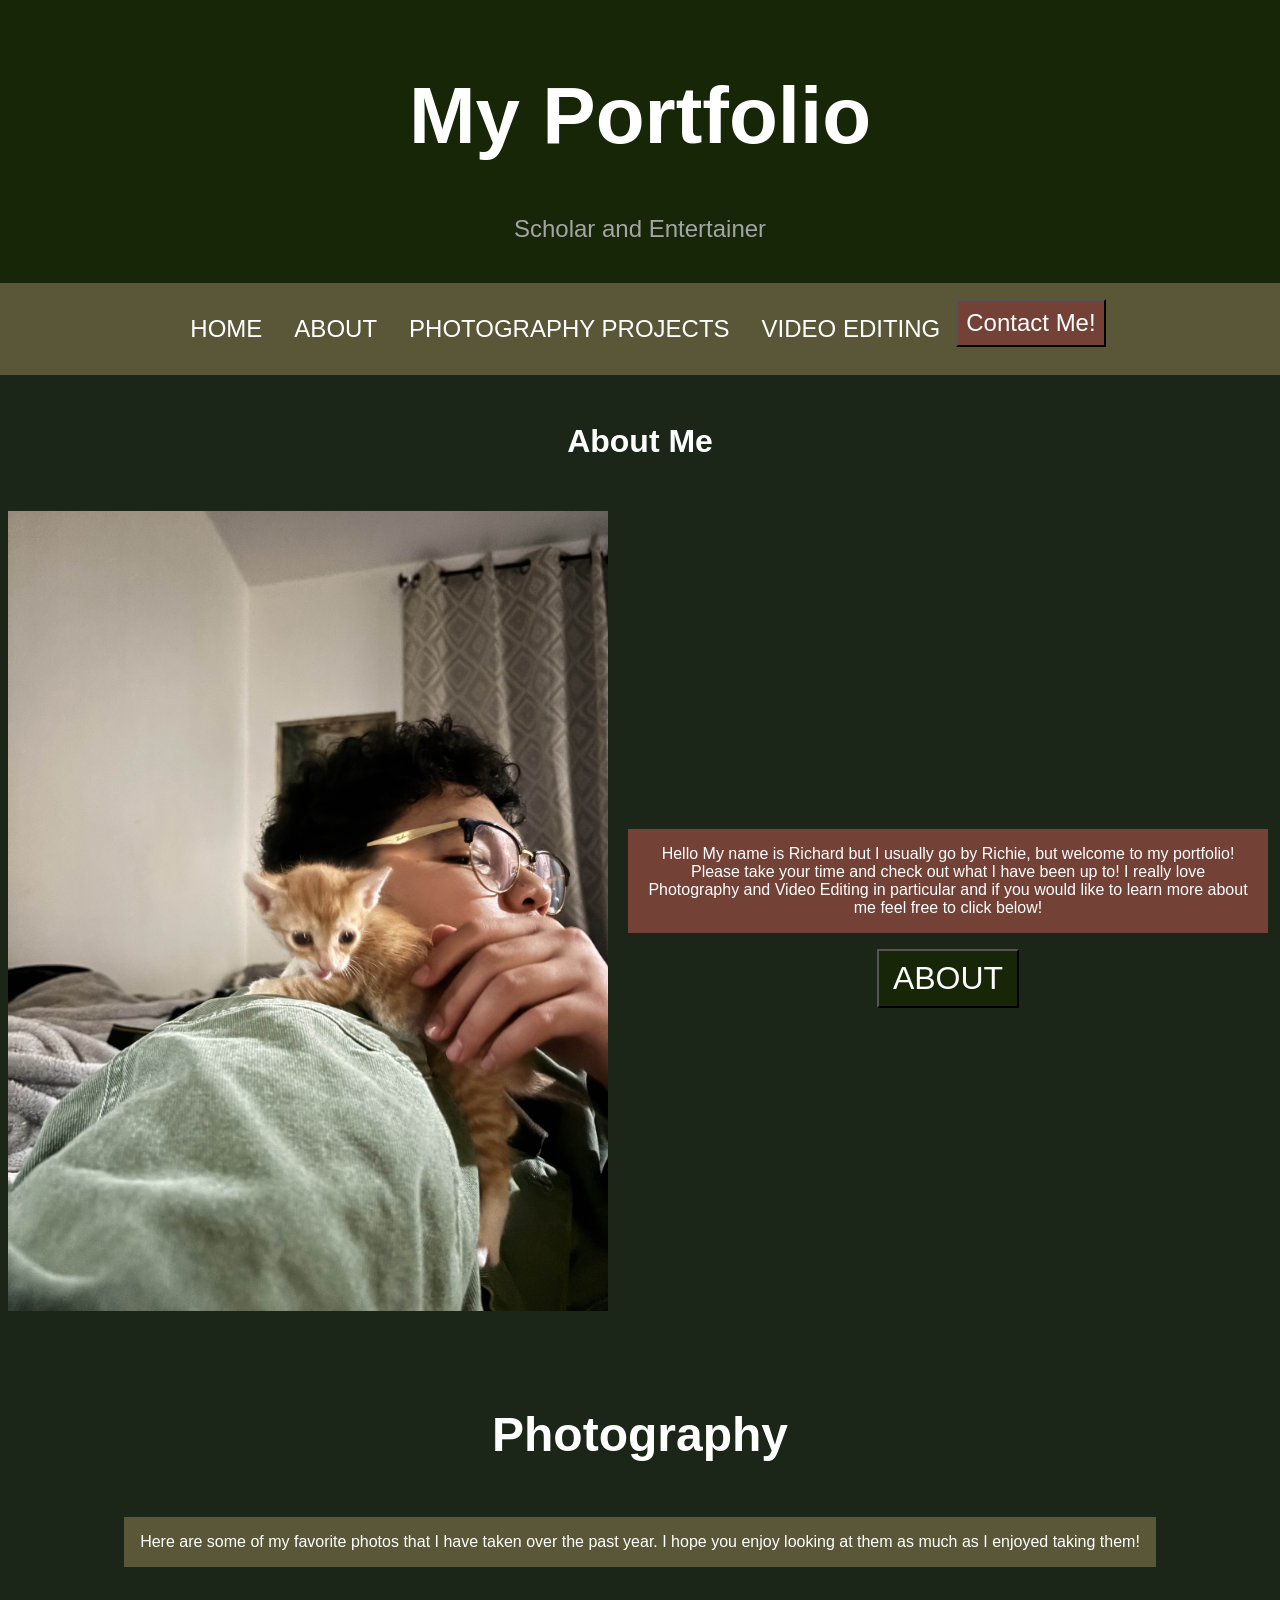
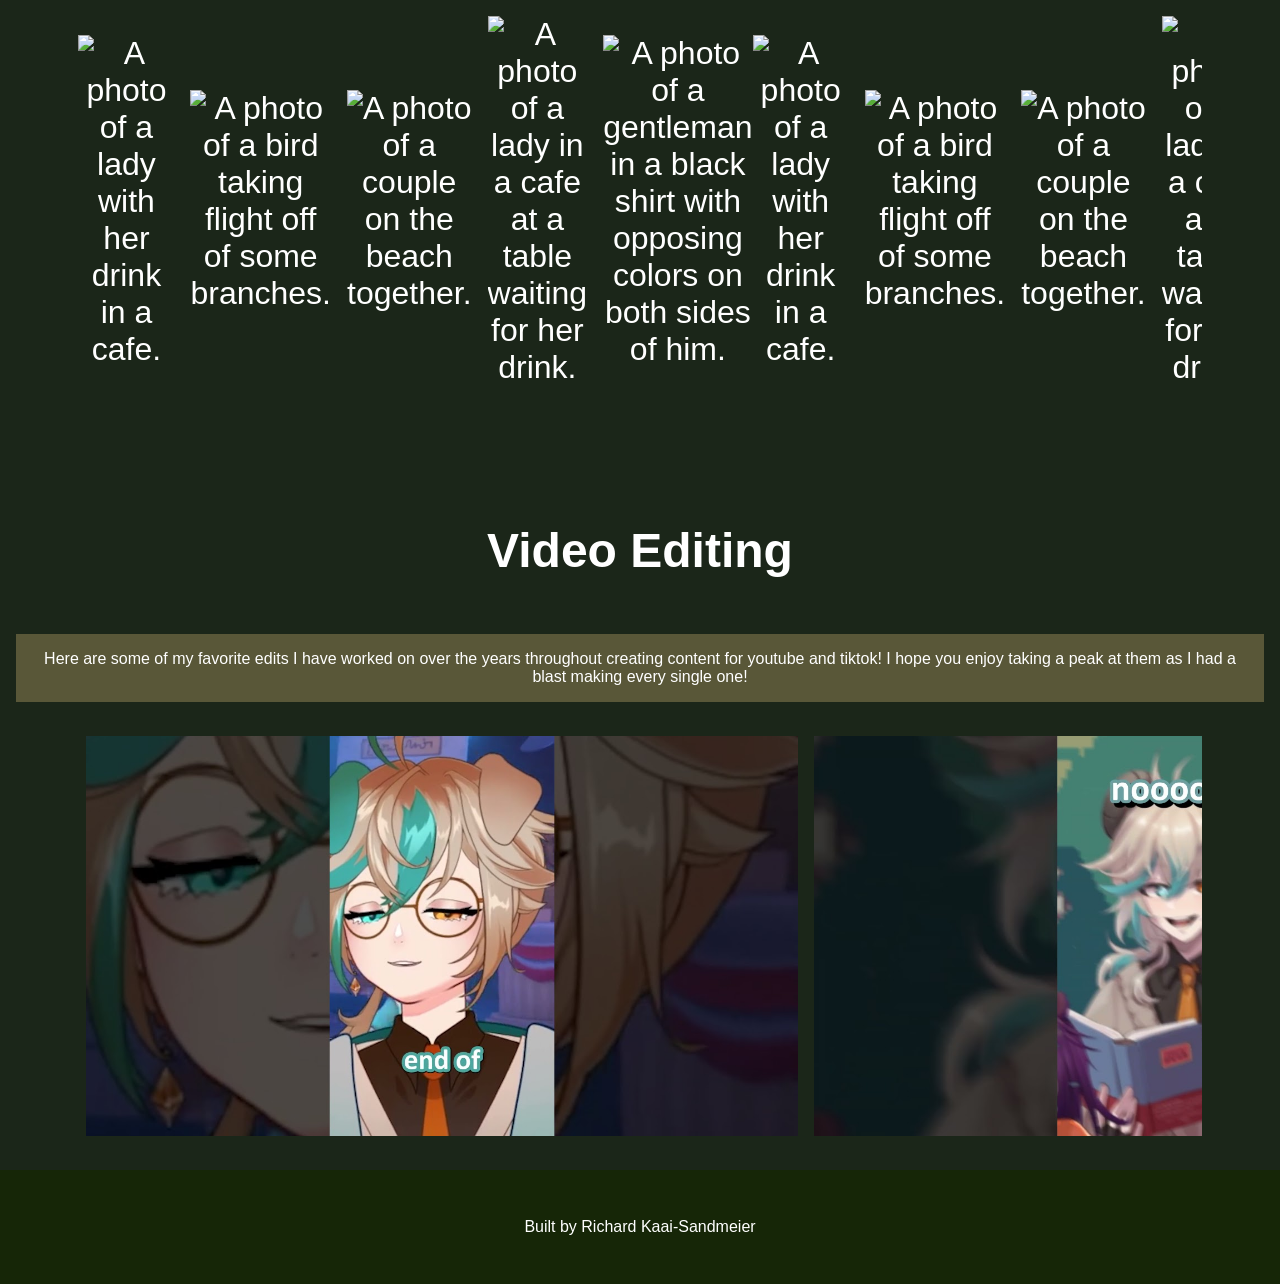
==== commit 144d0cc8: "There were some issues with the photos as a webp file." ====
--- a/index.html
+++ b/index.html
@@ -42,18 +42,18 @@
                 </p>
                 <div class="carousel">
                     <div class="group">
-                        <img src="images/ladyatthecafephoto.webp" alt="A photo of a lady with her drink in a cafe.">
-                        <img src="images/borbphoto.webp" alt="A photo of a bird taking flight off of some branches.">
-                        <img src="images/coupleonthebeachphoto.webp" alt="A photo of a couple on the beach together.">
-                        <img src="images/ladyincafe2photo.webp" alt="A photo of a lady in a cafe at a table waiting for her drink.">
-                        <img src="images/photo1.webp" alt="A photo of a gentleman in a black shirt with opposing colors on both sides of him.">
+                        <img src="images/ladyatthecafephoto.jpg" alt="A photo of a lady with her drink in a cafe.">
+                        <img src="images/borbphoto.jpg" alt="A photo of a bird taking flight off of some branches.">
+                        <img src="images/coupleonthebeachphoto.jpg" alt="A photo of a couple on the beach together.">
+                        <img src="images/ladyincafe2photo.jpg" alt="A photo of a lady in a cafe at a table waiting for her drink.">
+                        <img src="images/photo1.jpg" alt="A photo of a gentleman in a black shirt with opposing colors on both sides of him.">
                     </div>
                     <div aria-hidden class="group">
-                        <img src="images/ladyatthecafephoto.webp" alt="A photo of a lady with her drink in a cafe.">
-                        <img src="images/borbphoto.webp" alt="A photo of a bird taking flight off of some branches.">
-                        <img src="images/coupleonthebeachphoto.webp" alt="A photo of a couple on the beach together.">
-                        <img src="images/ladyincafe2photo.webp" alt="A photo of a lady in a cafe at a table waiting for her drink.">
-                        <img src="images/photo1.webp" alt="A photo of a gentleman in a black shirt with opposing colors on both sides of him.">
+                        <img src="images/ladyatthecafephoto.jpg" alt="A photo of a lady with her drink in a cafe.">
+                        <img src="images/borbphoto.jpg" alt="A photo of a bird taking flight off of some branches.">
+                        <img src="images/coupleonthebeachphoto.jpg" alt="A photo of a couple on the beach together.">
+                        <img src="images/ladyincafe2photo.jpg" alt="A photo of a lady in a cafe at a table waiting for her drink.">
+                        <img src="images/photo1.jpg" alt="A photo of a gentleman in a black shirt with opposing colors on both sides of him.">
                     </div>
                 </div>
             </div>
--- a/styles.css
+++ b/styles.css
@@ -157,7 +157,7 @@
 
 ul.aboutme{
     color: white;
-    padding: 2rem;
+    padding: 4rem;
     font-size: 1.5rem;
     background-color: #595738;
     list-style: numbered;
@@ -204,7 +204,7 @@
 }
 
 .group img{
-    flex: 0 0 6em;
+    flex: 0 0 6rem;
     height: 25rem;
     padding: .5rem;
     font: 3rem;
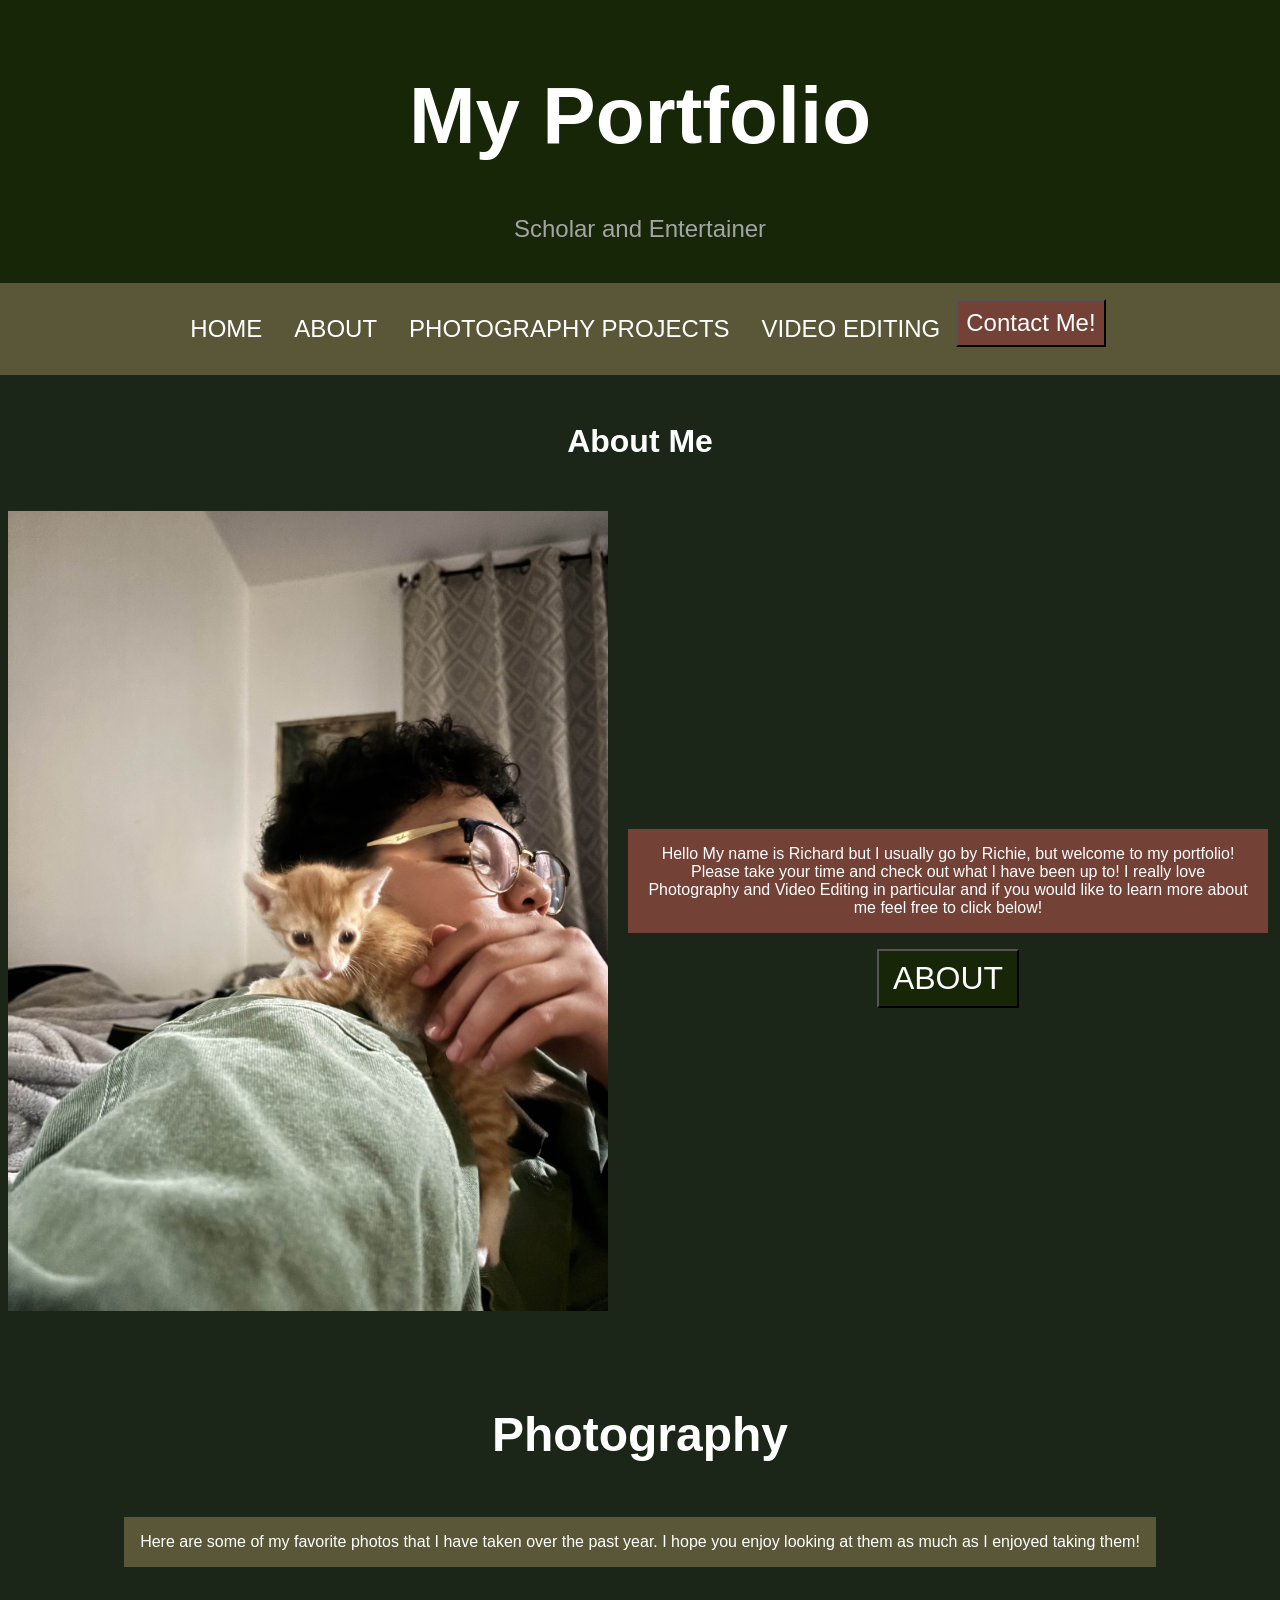
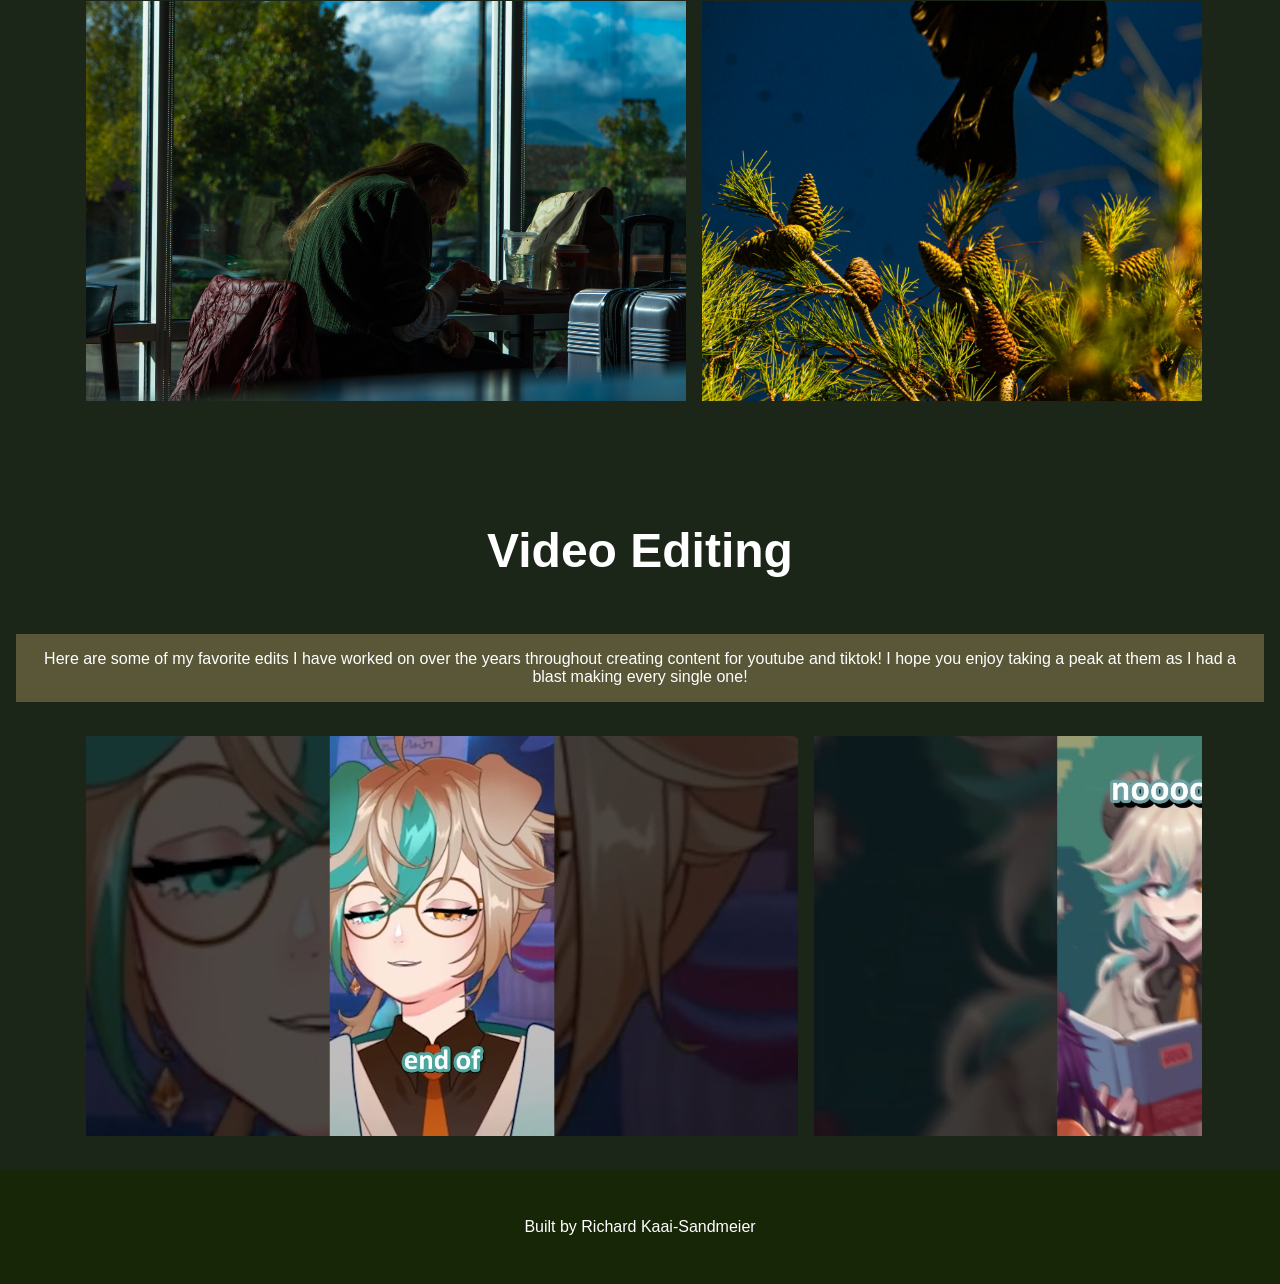
==== commit fbb4498e: "I found the issue it was due to capitilization" ====
--- a/index.html
+++ b/index.html
@@ -42,18 +42,18 @@
                 </p>
                 <div class="carousel">
                     <div class="group">
-                        <img src="images/ladyatthecafephoto.jpg" alt="A photo of a lady with her drink in a cafe.">
-                        <img src="images/borbphoto.jpg" alt="A photo of a bird taking flight off of some branches.">
-                        <img src="images/coupleonthebeachphoto.jpg" alt="A photo of a couple on the beach together.">
-                        <img src="images/ladyincafe2photo.jpg" alt="A photo of a lady in a cafe at a table waiting for her drink.">
-                        <img src="images/photo1.jpg" alt="A photo of a gentleman in a black shirt with opposing colors on both sides of him.">
+                        <img src="Images/ladyatthecafephoto.jpg" alt="A photo of a lady with her drink in a cafe.">
+                        <img src="Images/borbphoto.jpg" alt="A photo of a bird taking flight off of some branches.">
+                        <img src="Images/coupleonthebeachphoto.jpg" alt="A photo of a couple on the beach together.">
+                        <img src="Images/ladyincafe2photo.jpg" alt="A photo of a lady in a cafe at a table waiting for her drink.">
+                        <img src="Images/photo1.jpg" alt="A photo of a gentleman in a black shirt with opposing colors on both sides of him.">
                     </div>
                     <div aria-hidden class="group">
-                        <img src="images/ladyatthecafephoto.jpg" alt="A photo of a lady with her drink in a cafe.">
-                        <img src="images/borbphoto.jpg" alt="A photo of a bird taking flight off of some branches.">
-                        <img src="images/coupleonthebeachphoto.jpg" alt="A photo of a couple on the beach together.">
-                        <img src="images/ladyincafe2photo.jpg" alt="A photo of a lady in a cafe at a table waiting for her drink.">
-                        <img src="images/photo1.jpg" alt="A photo of a gentleman in a black shirt with opposing colors on both sides of him.">
+                        <img src="Images/ladyatthecafephoto.jpg" alt="A photo of a lady with her drink in a cafe.">
+                        <img src="Images/borbphoto.jpg" alt="A photo of a bird taking flight off of some branches.">
+                        <img src="Images/coupleonthebeachphoto.jpg" alt="A photo of a couple on the beach together.">
+                        <img src="Images/ladyincafe2photo.jpg" alt="A photo of a lady in a cafe at a table waiting for her drink.">
+                        <img src="Images/photo1.jpg" alt="A photo of a gentleman in a black shirt with opposing colors on both sides of him.">
                     </div>
                 </div>
             </div>
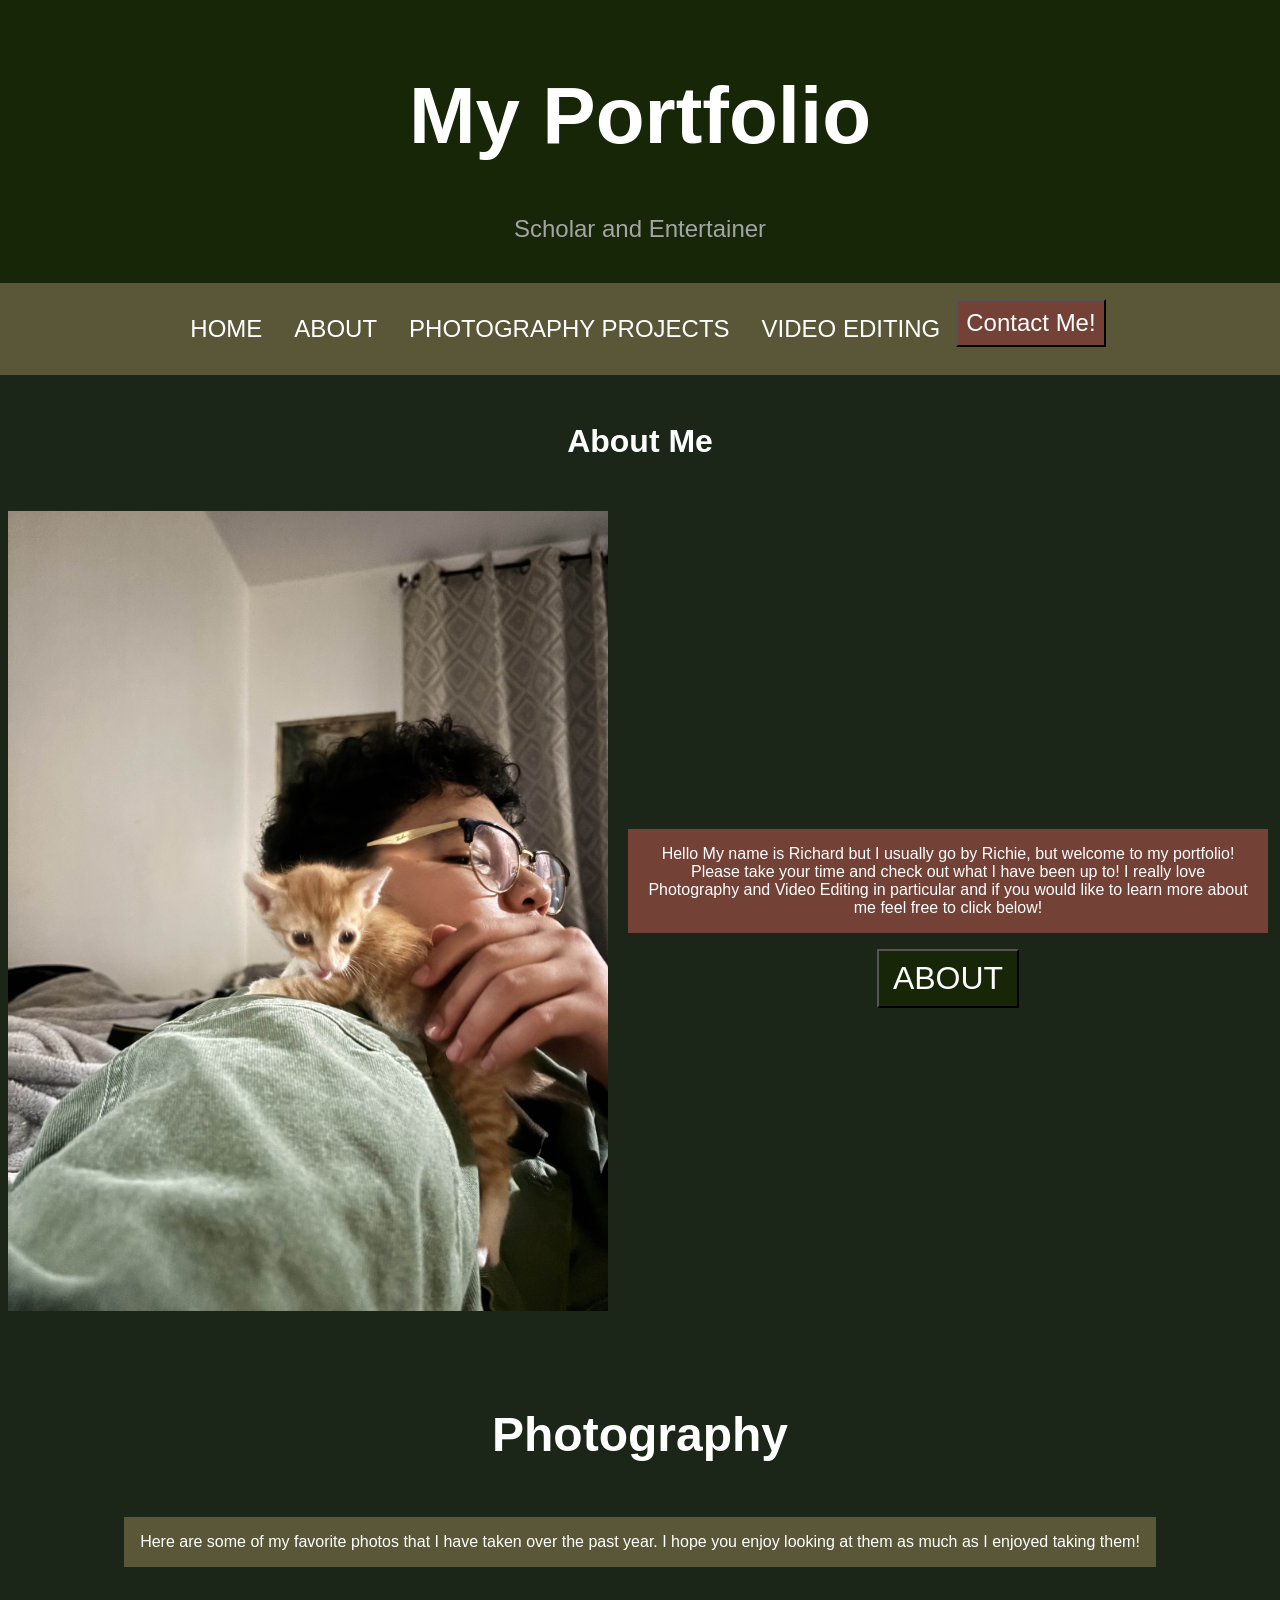
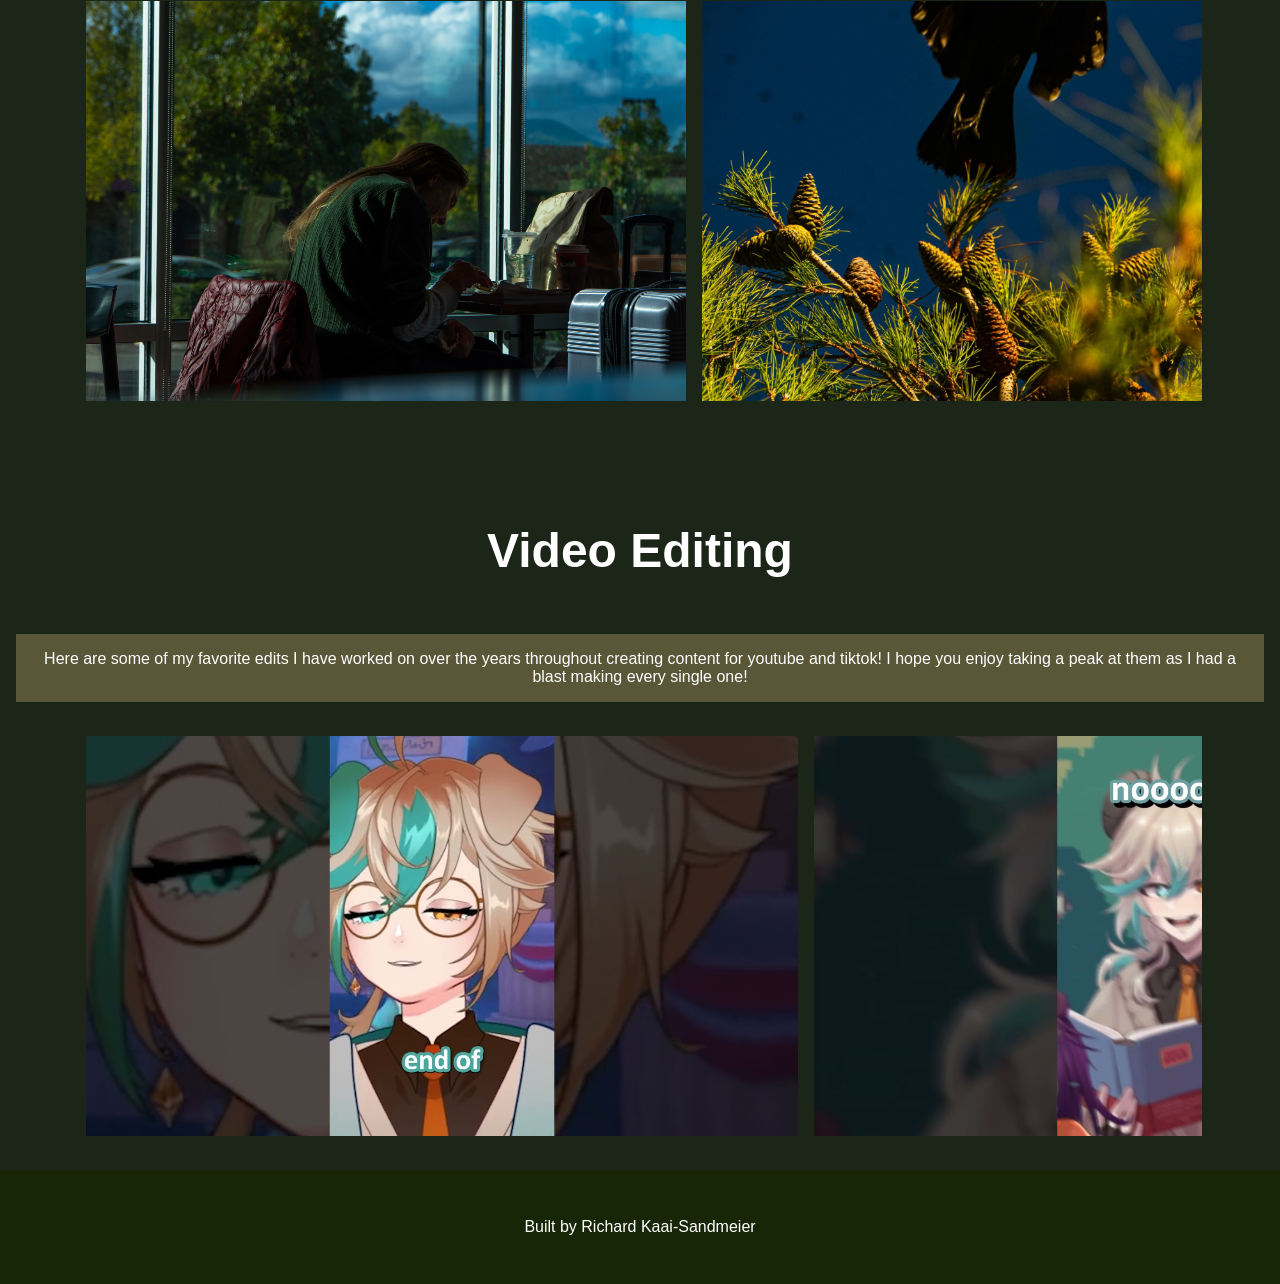
==== commit c3641ffe: "finally fixed the photos with a webp version and correct capitilization" ====
--- a/index.html
+++ b/index.html
@@ -42,17 +42,17 @@
                 </p>
                 <div class="carousel">
                     <div class="group">
-                        <img src="Images/ladyatthecafephoto.jpg" alt="A photo of a lady with her drink in a cafe.">
-                        <img src="Images/borbphoto.jpg" alt="A photo of a bird taking flight off of some branches.">
-                        <img src="Images/coupleonthebeachphoto.jpg" alt="A photo of a couple on the beach together.">
-                        <img src="Images/ladyincafe2photo.jpg" alt="A photo of a lady in a cafe at a table waiting for her drink.">
+                        <img src="Images/ladyatthecafephoto.webp" alt="A photo of a lady with her drink in a cafe.">
+                        <img src="Images/borbphoto.webp" alt="A photo of a bird taking flight off of some branches.">
+                        <img src="Images/coupleonthebeachphoto.webp" alt="A photo of a couple on the beach together.">
+                        <img src="Images/ladyincafe2photo.webp" alt="A photo of a lady in a cafe at a table waiting for her drink.">
                         <img src="Images/photo1.jpg" alt="A photo of a gentleman in a black shirt with opposing colors on both sides of him.">
                     </div>
                     <div aria-hidden class="group">
-                        <img src="Images/ladyatthecafephoto.jpg" alt="A photo of a lady with her drink in a cafe.">
-                        <img src="Images/borbphoto.jpg" alt="A photo of a bird taking flight off of some branches.">
-                        <img src="Images/coupleonthebeachphoto.jpg" alt="A photo of a couple on the beach together.">
-                        <img src="Images/ladyincafe2photo.jpg" alt="A photo of a lady in a cafe at a table waiting for her drink.">
+                        <img src="Images/ladyatthecafephoto.webp" alt="A photo of a lady with her drink in a cafe.">
+                        <img src="Images/borbphoto.webp" alt="A photo of a bird taking flight off of some branches.">
+                        <img src="Images/coupleonthebeachphoto.webp" alt="A photo of a couple on the beach together.">
+                        <img src="Images/ladyincafe2photo.webp" alt="A photo of a lady in a cafe at a table waiting for her drink.">
                         <img src="Images/photo1.jpg" alt="A photo of a gentleman in a black shirt with opposing colors on both sides of him.">
                     </div>
                 </div>
